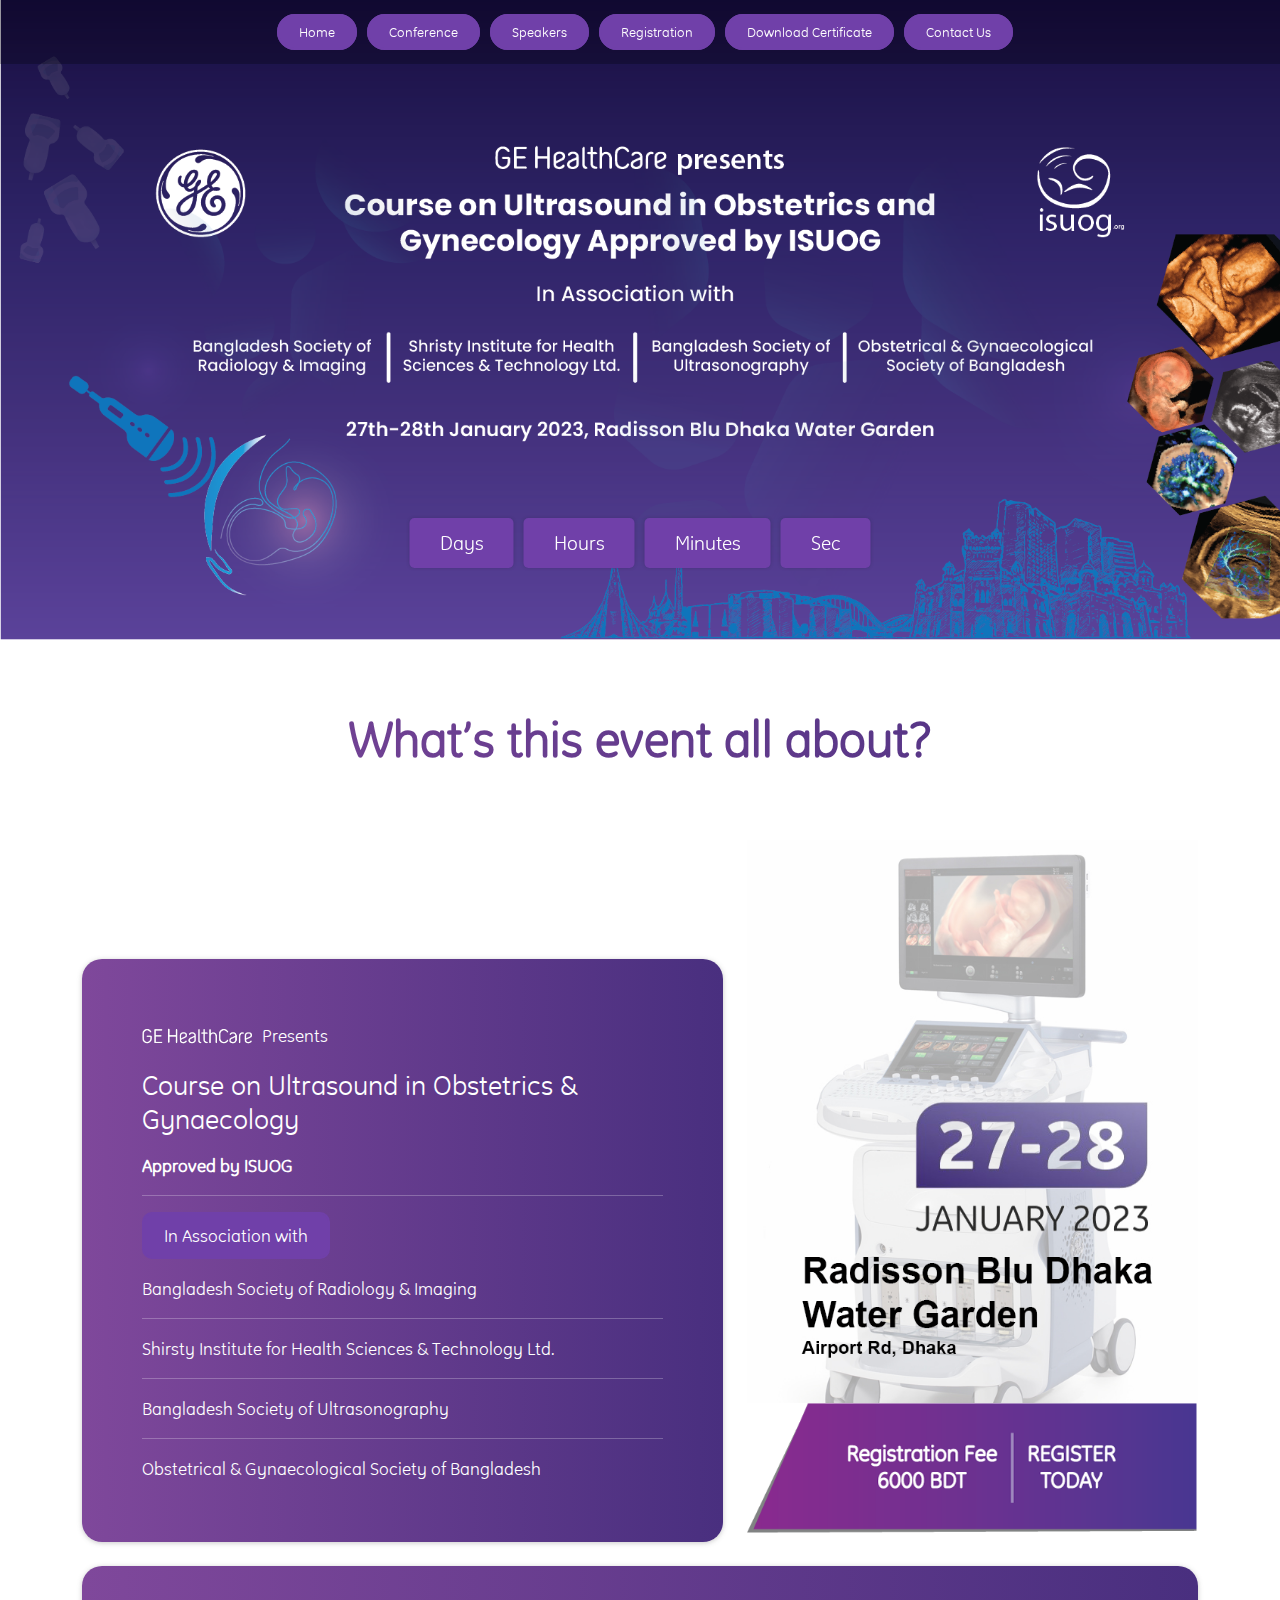
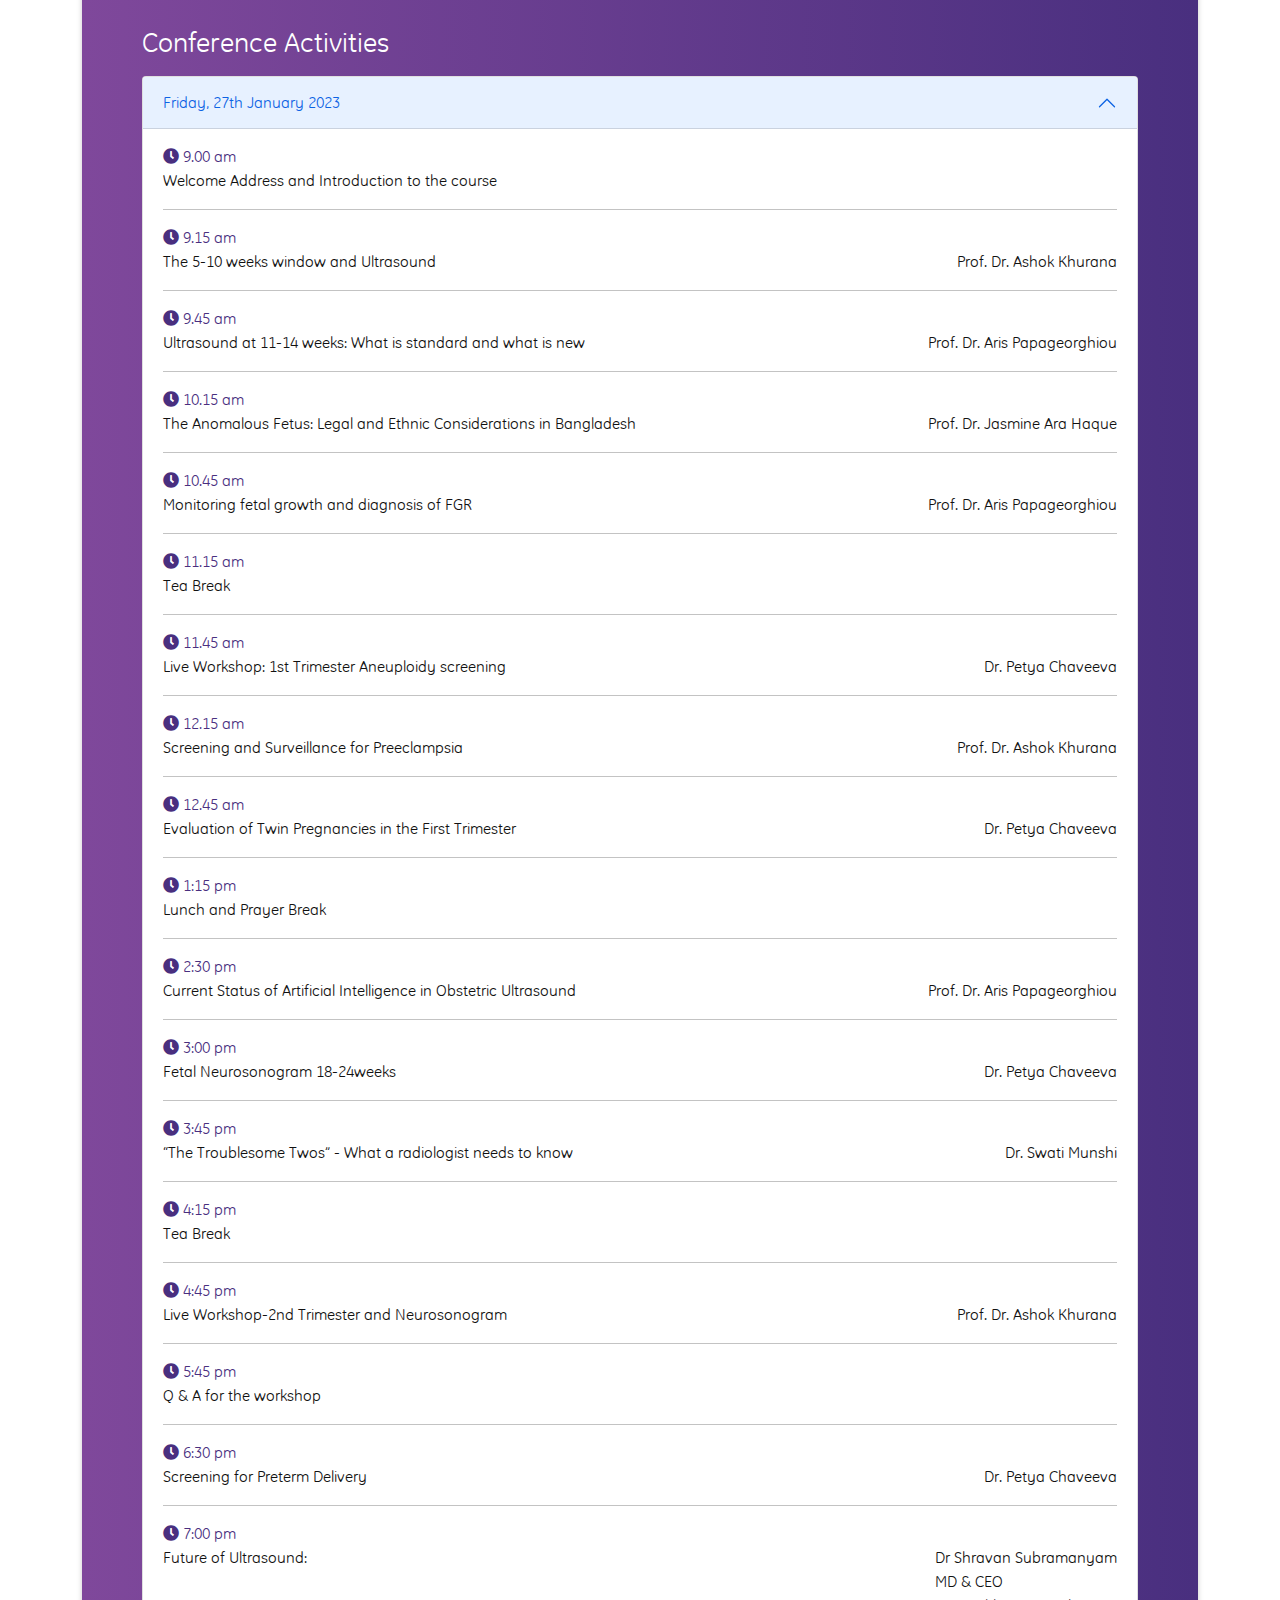
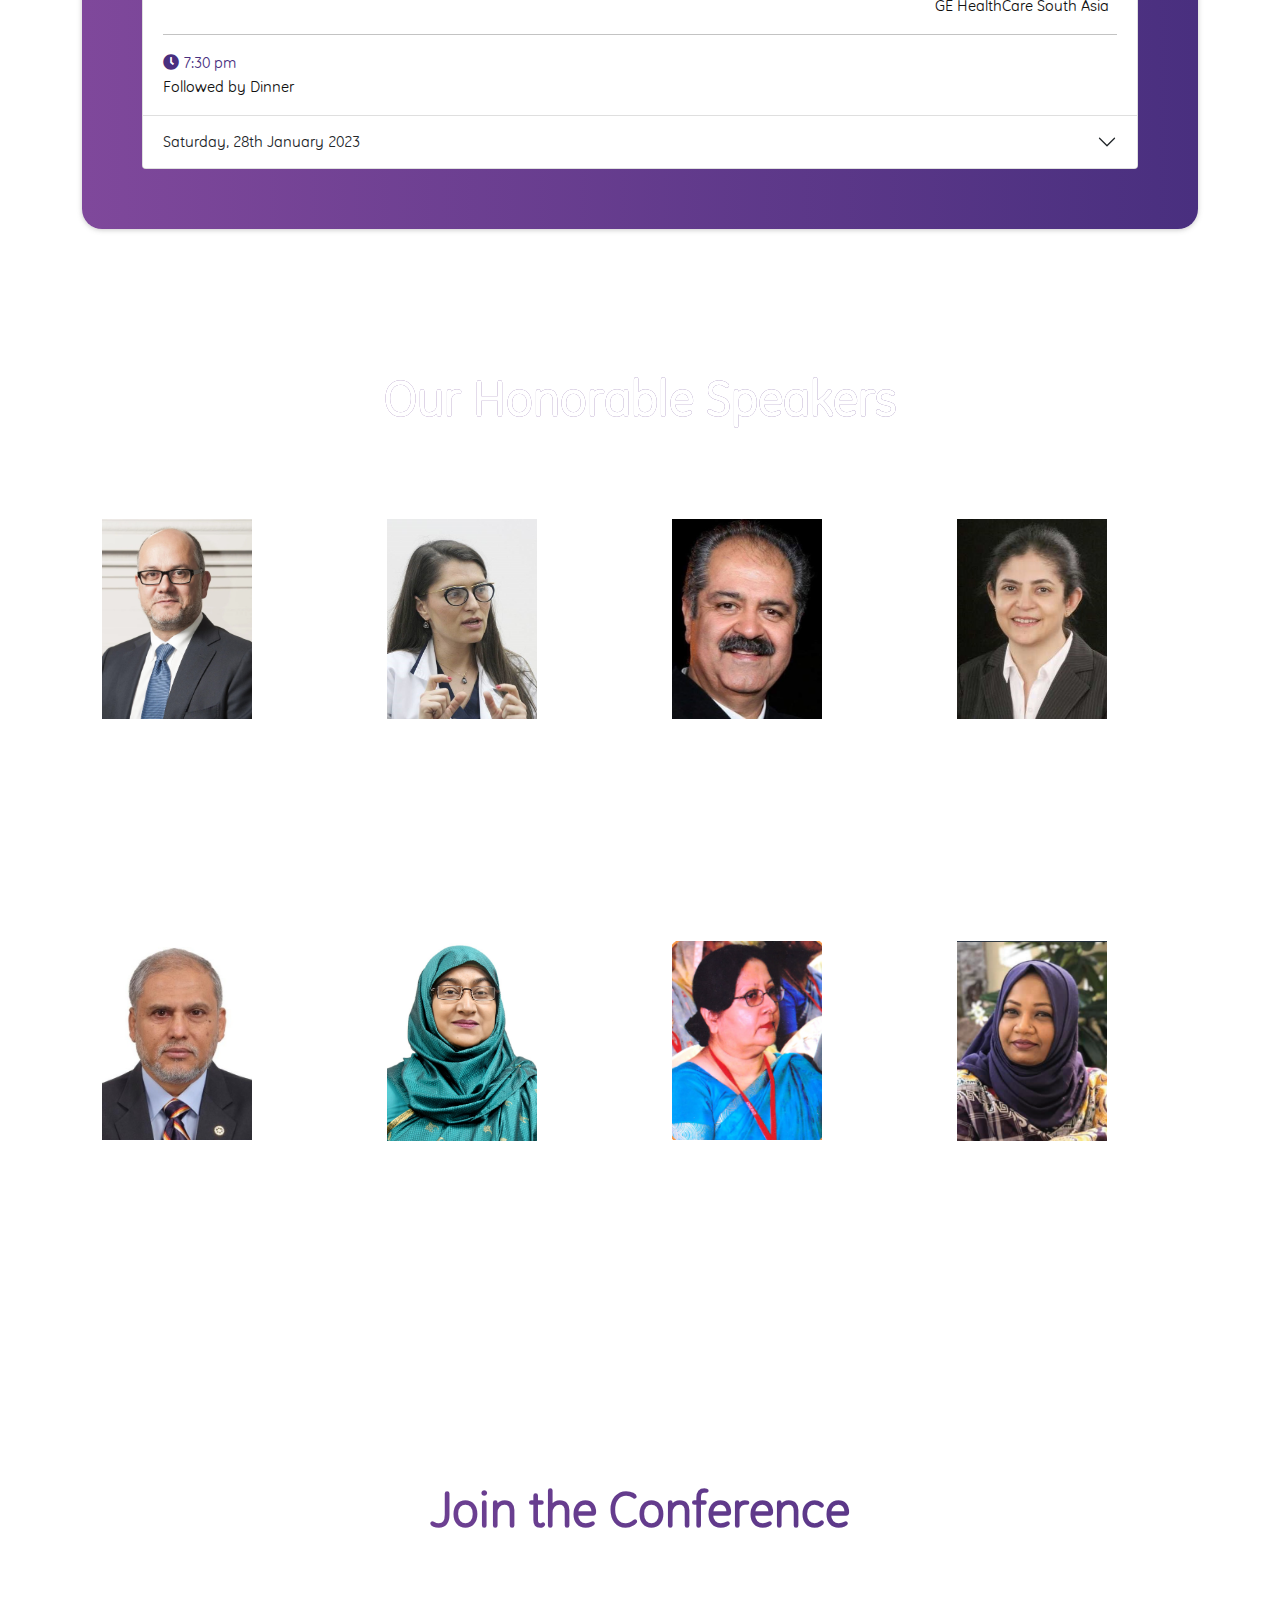
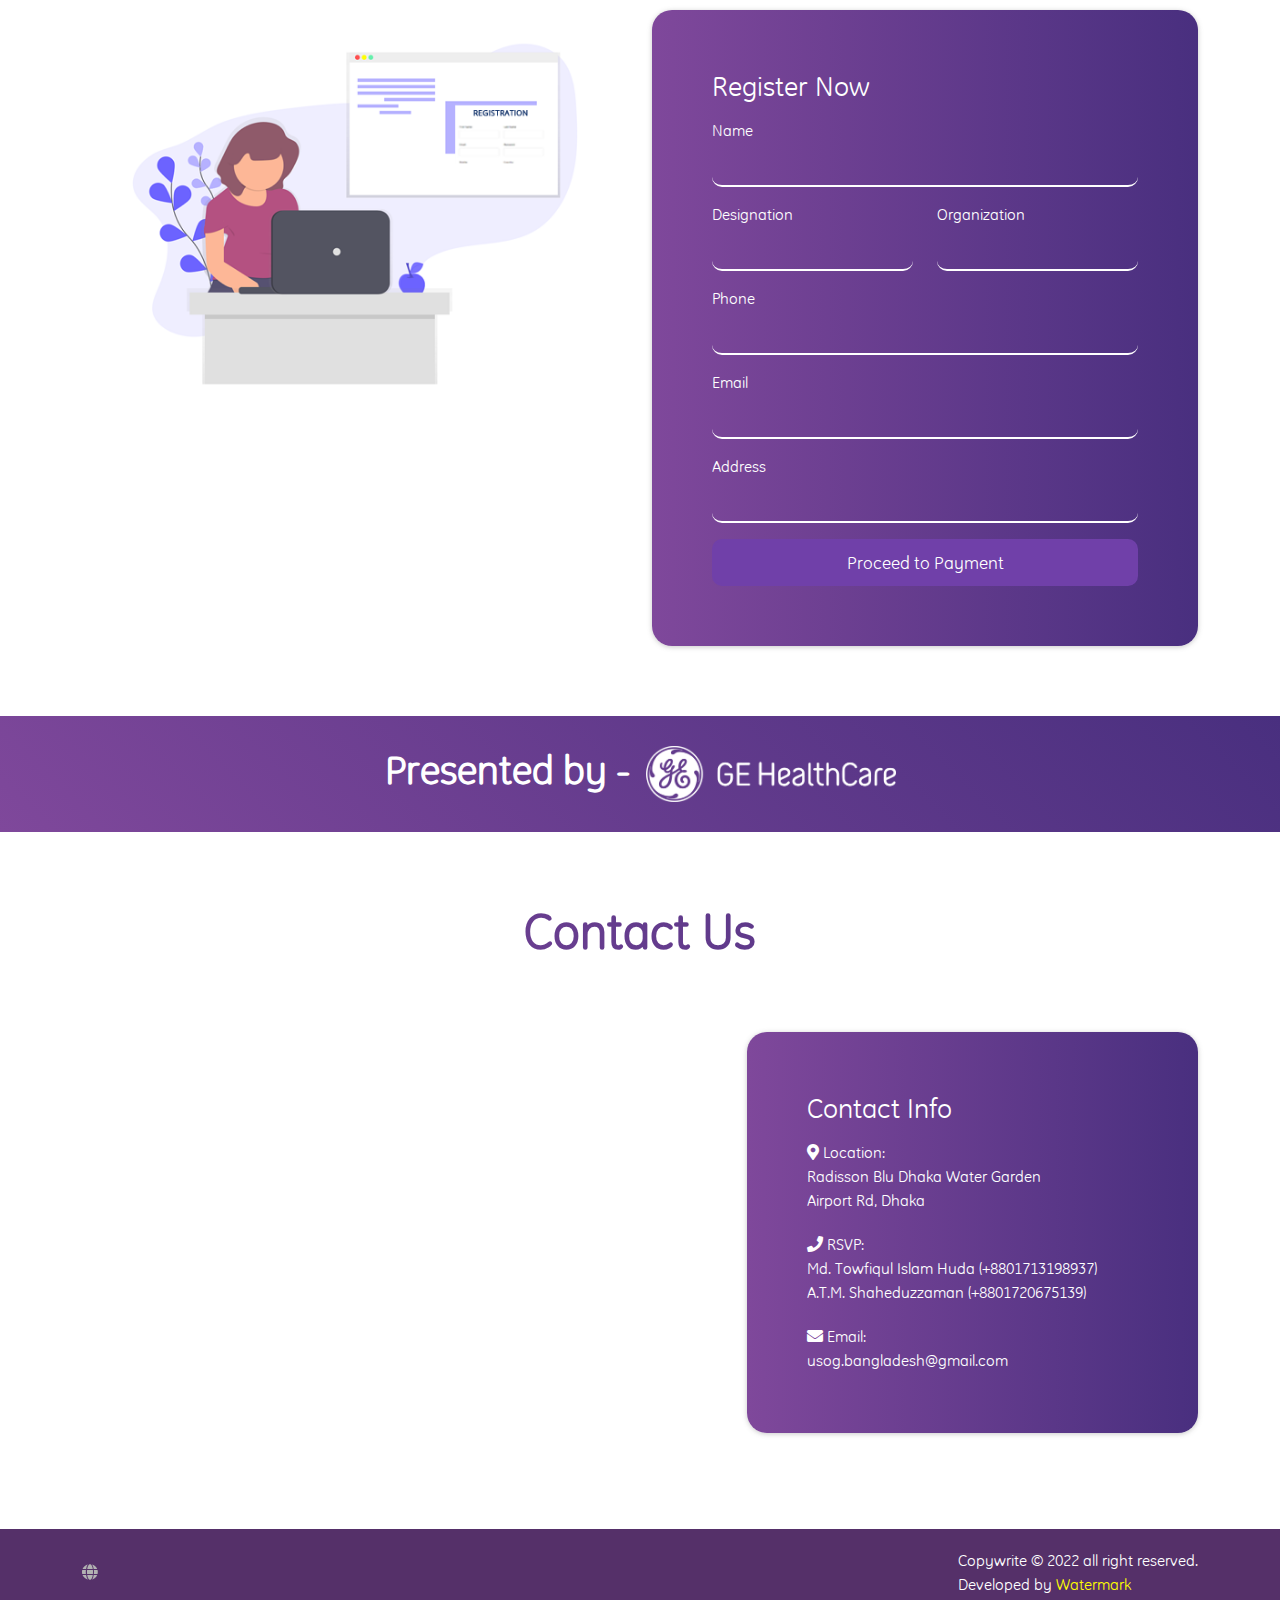
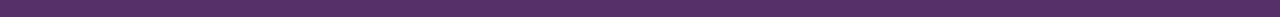
==== index.html @ 6f3288a8 "all files added" ====
<!-- =================================================
GE Health Conference by isug
Design a nd Developed By Sobuj 
Company: Watermark
================================================= -->


<!DOCTYPE html>
<html lang="en">

<head>
    <meta charset="UTF-8">
    <meta http-equiv="X-UA-Compatible" content="IE=edge">
    <meta name="viewport" content="width=device-width, initial-scale=1.0">
    <title>Conference - Watermark</title>

    <link rel="stylesheet" href="assets/lib/bootstrap/css/bootstrap.min.css">
    <link rel="stylesheet" href="assets/lib/fontawesome/css/all.css">
    <link rel="stylesheet" href="https://cdnjs.cloudflare.com/ajax/libs/animate.css/4.1.1/animate.min.css" />
    <link rel="stylesheet" href="assets/css/style.css">

</head>

<body>

    <div id="header" class="header">
        <div class="container">
            <div class="header-menu">
                <div class="logo">
                    <!--<a href="index.html"><img src="img/ge_health-2.png" alt=""></a>-->
                </div>
                <div class="navs">
                    <nav>
                        <ul>
                            <li><a href="#home">Home</a></li>
                            <li><a href="#about_conference">Conference</a></li>
                            <li><a href="#speaker">Speakers</a></li>
                            <!-- <li><a href="#query_section">Query</a></li> -->
                            <li><a href="#registration">Registration</a></li>
                            <li><a href="javascript:void(0)" data-bs-toggle="modal"
                                    data-bs-target="#login_modal">Download Certificate</a></li>
                            <li><a href="#contact">Contact Us</a></li>
                        </ul>
                    </nav>
                </div>
                <div class="mobile_menu">
                    <i class="fa fa-bars open_menu"></i>
                    <i class="fa fa-times close_menu"></i>
                </div>
            </div>
        </div>
    </div>

    <div class="mobile_home" id="home">

        <div id="carouselExampleControls" class="carousel slide" data-bs-ride="carousel">
            <div class="carousel-inner">
                <div class="carousel-item active">
                    <img src="img/up_banner.png" class="d-block w-100" alt="...">

                    <div class="timer" id="countdown">
                        <div class="timer-wrapper">
                            <div id="day" class="time"></div>
                            <span class="text">Days</span>
                        </div>
                        <div class="timer-wrapper">
                            <div id="hour" class="time"></div>
                            <span class="text">Hours</span>
                        </div>
                        <div class="timer-wrapper">
                            <div id="min" class="time"></div>
                            <span class="text">Minutes</span>
                        </div>
                        <div class="timer-wrapper">
                            <div id="sec" class="time"></div>
                            <span class="text">Sec</span>
                        </div>
                        <!-- <a href="#registration" class="mt-5 button button-a text-center"> Register Now</a> -->
                    </div>
                </div>
            </div>
            
        </div>

    </div>

    

    <section id="about_conference">
        <div class="container">
            <div class="section_title">
                <h2>What’s this event all about?</h2>
            </div>

            <div class="row mb-4 align-items-end">
                <div class="col-lg-7">
                    <div class="right_side_area">
                        <div class="right_side_about_container">
                            <p class="d-flex align-items-center"> <img src="img/ge_health-2.png" width="110px" style="margin-right: 10px;"> Presents</p>
                            <h3>Course on Ultrasound in Obstetrics & Gynaecology</h3>
                            <p><b>Approved by ISUOG</b>
                                <hr>
                            </p>
                            <button class="button button-a-not-hover mb-3">In Association with</button>
                            <p>Bangladesh Society of Radiology & Imaging
                                <hr>
                            </p>
                            <p>Shirsty Institute for Health Sciences & Technology Ltd.
                                <hr>
                            </p>
                            <p>Bangladesh Society of Ultrasonography
                                <hr>
                            </p>
                            <p>Obstetrical & Gynaecological Society of Bangladesh</p>
                        </div>
                    </div>
                </div>
                <div class="col-lg-5">
                    <div class="left_side_area pic_right">
                        <div class="right__pic has_bg_img">
                            <img src="img/about_img1.jpg" alt="spiker">
                        </div>
                        <div class="mb-2">

                            <div class="about_register_button">
                                <a href="#registration">
                                    <img src="img/about_home_btn.png" alt="">
                                </a>
                            </div>
                        </div>
                    </div>
                </div>

            </div>

            <div class="row">

                <div class="col-lg-12">
                    <div class="right_side_area right_description">
                        <div class="right_side_about_container">
                            <h3>Conference Activities</h3>

                            <div class="activities_container">
                                <div class="accordion" id="accordionExample">
                                    <div class="accordion-item">
                                        <h2 class="accordion-header" id="headingOne">
                                            <button class="accordion-button" type="button" data-bs-toggle="collapse"
                                                data-bs-target="#collapseOne" aria-expanded="true"
                                                aria-controls="collapseOne">
                                                Friday, 27th January 2023
                                            </button>
                                        </h2>

                                        <div id="collapseOne" class="accordion-collapse collapse show"
                                            aria-labelledby="headingOne" data-bs-parent="#accordionExample">
                                            <div class="accordion-body">
                                                <ul class="con_timimg">
                                                    <li>
                                                        <div class="icon_timimg">
                                                            <i class="fa fa-clock"></i> 9.00 am
                                                        </div>
                                                        <div class="timimg_work">
                                                            Welcome Address and Introduction to the course
                                                        </div>
                                                        <hr>
                                                    </li>
                                                    <li>
                                                        <div class="icon_timimg">
                                                            <i class="fa fa-clock"></i> 9.15 am
                                                        </div>
                                                        <div class="timimg_work d-flex justify-content-between">
                                                            <!-- The 5-10 weeks window and Ultrasound -->
                                                            <span>The 5-10 weeks window and Ultrasound</span> <span>
                                                                Prof. Dr.  Ashok Khurana</span>
                                                        </div>
                                                        <hr>
                                                    </li>
                                                    <li>
                                                        <div class="icon_timimg">
                                                            <i class="fa fa-clock"></i> 9.45 am
                                                        </div>
                                                        <div class="timimg_work d-flex justify-content-between">
                                                            <span>Ultrasound at 11-14 weeks: What is standard and what
                                                                is new</span><span>Prof. Dr.  Aris Papageorghiou</span>
                                                        </div>
                                                        <hr>
                                                    </li>
                                                    <li>
                                                        <div class="icon_timimg">
                                                            <i class="fa fa-clock"></i> 10.15 am
                                                        </div>
                                                        <div class="timimg_work d-flex justify-content-between">

                                                            <span>The Anomalous Fetus: Legal and Ethnic Considerations
                                                                in Bangladesh </span> <span>Prof. Dr. Jasmine Ara Haque</span>
                                                        </div>
                                                        <hr>
                                                    </li>
                                                    <li>
                                                        <div class="icon_timimg">
                                                            <i class="fa fa-clock"></i> 10.45 am
                                                        </div>
                                                        <div class="timimg_work d-flex justify-content-between">
                                                            <span>Monitoring fetal growth and diagnosis of
                                                                FGR</span><span>Prof. Dr.  Aris Papageorghiou</span>
                                                        </div>
                                                        <hr>
                                                    </li>
                                                    <li>
                                                        <div class="icon_timimg">
                                                            <i class="fa fa-clock"></i> 11.15 am
                                                        </div>
                                                        <div class="timimg_work">
                                                            Tea Break
                                                        </div>
                                                        <hr>
                                                    </li>
                                                    <li>
                                                        <div class="icon_timimg">
                                                            <i class="fa fa-clock"></i> 11.45 am
                                                        </div>
                                                        <div class="timimg_work d-flex justify-content-between">

                                                            <span>Live Workshop: 1st Trimester Aneuploidy
                                                                screening</span><span>Dr. Petya Chaveeva</span>
                                                        </div>
                                                        <hr>
                                                    </li>
                                                    <li>
                                                        <div class="icon_timimg">
                                                            <i class="fa fa-clock"></i> 12.15 am
                                                        </div>
                                                        <div class="timimg_work d-flex justify-content-between">

                                                            <span>Screening and Surveillance for
                                                                Preeclampsia</span><span>Prof. Dr.  Ashok Khurana</span>
                                                        </div>
                                                        <hr>
                                                    </li>
                                                    <li>
                                                        <div class="icon_timimg">
                                                            <i class="fa fa-clock"></i> 12.45 am
                                                        </div>
                                                        <div class="timimg_work d-flex justify-content-between">
                                                            <span>Evaluation of Twin Pregnancies in the First
                                                                Trimester</span><span>Dr. Petya Chaveeva</span>
                                                        </div>
                                                        <hr>
                                                    </li>
                                                    <li>
                                                        <div class="icon_timimg">
                                                            <i class="fa fa-clock"></i> 1:15 pm
                                                        </div>
                                                        <div class="timimg_work">
                                                            Lunch and Prayer Break
                                                        </div>
                                                        <hr>
                                                    </li>
                                                    <li>
                                                        <div class="icon_timimg">
                                                            <i class="fa fa-clock"></i> 2:30 pm
                                                        </div>
                                                        <div class="timimg_work d-flex justify-content-between">

                                                            <span>Current Status of Artificial Intelligence in Obstetric
                                                                Ultrasound</span> <span>Prof. Dr.  Aris Papageorghiou</span>
                                                        </div>
                                                        <hr>
                                                    </li>
                                                    <li>
                                                        <div class="icon_timimg">
                                                            <i class="fa fa-clock"></i> 3:00 pm
                                                        </div>
                                                        <div class="timimg_work d-flex justify-content-between">

                                                            <span>Fetal Neurosonogram 18-24weeks</span><span>Dr. Petya
                                                                Chaveeva</span>
                                                        </div>
                                                        <hr>
                                                    </li>
                                                    <li>
                                                        <div class="icon_timimg">
                                                            <i class="fa fa-clock"></i> 3:45 pm
                                                        </div>
                                                        <div class="timimg_work d-flex justify-content-between">
                                                            <span>“The Troublesome Twos” - What a radiologist needs to
                                                                know</span><span>Dr. Swati Munshi</span>
                                                        </div>
                                                        <hr>
                                                    </li>
                                                    <li>
                                                        <div class="icon_timimg">
                                                            <i class="fa fa-clock"></i> 4:15 pm
                                                        </div>
                                                        <div class="timimg_work">
                                                            Tea Break
                                                        </div>
                                                        <hr>
                                                    </li>
                                                    <li>
                                                        <div class="icon_timimg">
                                                            <i class="fa fa-clock"></i> 4:45 pm
                                                        </div>
                                                        <div class="timimg_work d-flex justify-content-between">

                                                            <span>Live Workshop-2nd Trimester and
                                                                Neurosonogram</span><span>Prof. Dr. Ashok Khurana</span>
                                                        </div>
                                                        <hr>
                                                    </li>
                                                    <li>
                                                        <div class="icon_timimg">
                                                            <i class="fa fa-clock"></i> 5:45 pm
                                                        </div>
                                                        <div class="timimg_work">
                                                            Q & A for the workshop
                                                        </div>
                                                        <hr>
                                                    </li>
                                                    <li>
                                                        <div class="icon_timimg">
                                                            <i class="fa fa-clock"></i> 6:30 pm
                                                        </div>
                                                        <div class="timimg_work d-flex justify-content-between">
                                                            <span>Screening for Preterm Delivery</span> <span>Dr. Petya
                                                                Chaveeva</span>
                                                        </div>
                                                        <hr>
                                                    </li>
                                                    <li>
                                                        <div class="icon_timimg">
                                                            <i class="fa fa-clock"></i> 7:00 pm
                                                        </div>
                                                        <div class="timimg_work d-flex justify-content-between">
                                                            <span>Future of Ultrasound: </span>
                                                            <span> Dr Shravan Subramanyam <br> MD & CEO <br> GE HealthCare South Asia</span>

                                                        </div>
                                                        <hr>
                                                    </li>
                                                    <li>
                                                        <div class="icon_timimg">
                                                            <i class="fa fa-clock"></i> 7:30 pm
                                                        </div>
                                                        <div class="timimg_work">
                                                            Followed by Dinner
                                                        </div>
                                                    </li>
                                                </ul>
                                            </div>
                                        </div>
                                    </div>

                                    <div class="accordion-item">
                                        <h2 class="accordion-header" id="headingTwo">
                                            <button class="accordion-button collapsed" type="button"
                                                data-bs-toggle="collapse" data-bs-target="#collapseTwo"
                                                aria-expanded="false" aria-controls="collapseTwo">
                                                Saturday, 28th January 2023
                                            </button>
                                        </h2>
                                        <div id="collapseTwo" class="accordion-collapse collapse"
                                            aria-labelledby="headingTwo" data-bs-parent="#accordionExample">
                                            <div class="accordion-body">

                                                <ul class="con_timimg">
                                                    <li>
                                                        <div class="icon_timimg">
                                                            <i class="fa fa-clock"></i> 9.00 am
                                                        </div>
                                                        <div class="timimg_work">
                                                            Welcome Address
                                                        </div>
                                                        <hr>
                                                    </li>
                                                    <li>
                                                        <div class="icon_timimg">
                                                            <i class="fa fa-clock"></i> 9.15 am
                                                        </div>
                                                        <div class="timimg_work d-flex justify-content-between">

                                                            <span>Management of Fetal Growth Restriction</span>
                                                            <span>Prof. Dr.  Aris Papageorghiou</span>
                                                        </div>
                                                        <hr>
                                                    </li>
                                                    <li>
                                                        <div class="icon_timimg">
                                                            <i class="fa fa-clock"></i> 9.45 am
                                                        </div>
                                                        <div class="timimg_work d-flex justify-content-between">

                                                            <span>Placenta-What to look for?</span><span>Dr. Mohammad
                                                                Akhter Hossain</span>
                                                        </div>
                                                        <hr>
                                                    </li>
                                                    <li>
                                                        <div class="icon_timimg">
                                                            <i class="fa fa-clock"></i> 10.15 am
                                                        </div>
                                                        <div class="timimg_work d-flex justify-content-between">

                                                            <span>Ultrasound Guided Management of Monochorionic
                                                                Twins</span> <span>Dr. Petya Chaveeva</span>
                                                        </div>
                                                        <hr>
                                                    </li>
                                                    <li>
                                                        <div class="icon_timimg">
                                                            <i class="fa fa-clock"></i> 10.45 am
                                                        </div>
                                                        <div class="timimg_work d-flex justify-content-between">

                                                            <span>Screening for heart abnormalities at the 20-week
                                                                Scan</span> <span>Prof. Dr.  Aris Papageorghiou</span>
                                                        </div>
                                                        <hr>
                                                    </li>
                                                    <li>
                                                        <div class="icon_timimg">
                                                            <i class="fa fa-clock"></i> 11.15 am
                                                        </div>
                                                        <div class="timimg_work">
                                                            Tea Break
                                                        </div>
                                                        <hr>
                                                    </li>
                                                    <li>
                                                        <div class="icon_timimg">
                                                            <i class="fa fa-clock"></i> 11.45 am
                                                        </div>
                                                        <div class="timimg_work d-flex justify-content-between">

                                                            <span>Live Workshop-Fetal Heart</span> <span>Prof. Dr. Aris
                                                                Papageorghiou</span>
                                                        </div>
                                                        <hr>
                                                    </li>
                                                    <li>
                                                        <div class="icon_timimg">
                                                            <i class="fa fa-clock"></i> 12.15 am
                                                        </div>
                                                        <div class="timimg_work d-flex justify-content-between">

                                                            <span>Ultrasound as a Roadmap to Gynecological
                                                                Endoscopy</span> <span>Prof. Dr.  Ashok Khurana</span>
                                                        </div>
                                                        <hr>
                                                    </li>
                                                    <li>
                                                        <div class="icon_timimg">
                                                            <i class="fa fa-clock"></i> 12.45 am
                                                        </div>
                                                        <div class="timimg_work d-flex justify-content-between">

                                                            <span>Ultrasound Evaluation of Endometrial
                                                                Pathologies</span> <span>Dr. Mala Sibal</span>
                                                        </div>
                                                        <hr>
                                                    </li>
                                                    <li>
                                                        <div class="icon_timimg">
                                                            <i class="fa fa-clock"></i> 1:15 pm
                                                        </div>
                                                        <div class="timimg_work">
                                                            Lunch and Prayer Break
                                                        </div>
                                                        <hr>
                                                    </li>
                                                    <li>
                                                        <div class="icon_timimg">
                                                            <i class="fa fa-clock"></i> 2:30 pm
                                                        </div>
                                                        <div class="timimg_work d-flex justify-content-between">
                                                            <span>Reproductive Gynaecologic Ultrasound in daily
                                                                practice</span><span>Prof. Dr. Parveen Fatema</span>
                                                        </div>
                                                        <hr>
                                                    </li>
                                                    <li>
                                                        <div class="icon_timimg">
                                                            <i class="fa fa-clock"></i> 3:00 pm
                                                        </div>
                                                        <div class="timimg_work d-flex justify-content-between">
                                                            <span>Endometriosis beyond the ground glass
                                                                cysts</span><span>Dr. Mala Sibal</span>
                                                        </div>
                                                        <hr>
                                                    </li>
                                                    <li>
                                                        <div class="icon_timimg">
                                                            <i class="fa fa-clock"></i> 3:30 pm
                                                        </div>
                                                        <div class="timimg_work d-flex justify-content-between">
                                                            <span>Ultrasound Evaluation of Adenomyosis and
                                                                Fibroids</span><span>Prof. Dr.  Ashok Khurana</span>
                                                        </div>
                                                        <hr>
                                                    </li>
                                                    <li>
                                                        <div class="icon_timimg">
                                                            <i class="fa fa-clock"></i> 4:00 pm
                                                        </div>
                                                        <div class="timimg_work">
                                                            Tea Break
                                                        </div>
                                                        <hr>
                                                    </li>
                                                    <li>
                                                        <div class="icon_timimg">
                                                            <i class="fa fa-clock"></i> 4:30 pm
                                                        </div>
                                                        <div class="timimg_work d-flex justify-content-between">
                                                            <span>Ultrasound Evaluation of the Adnexal
                                                                Masses</span><span>Dr. Mala Sibal</span>
                                                        </div>
                                                        <hr>
                                                    </li>
                                                    <li>
                                                        <div class="icon_timimg">
                                                            <i class="fa fa-clock"></i> 5:30 pm
                                                        </div>
                                                        <div class="timimg_work">
                                                            Wrap Up
                                                        </div>
                                                    </li>
                                                </ul>

                                            </div>
                                        </div>
                                    </div>

                                </div>
                            </div>

                        </div>
                    </div>
                </div>

            </div>

        </div>
    </section>

    <section id="speaker" class="speakers sec_top_80 p_bottom_80">
        <div class="container">
            <div class="section_title">
                <h2>Our Honorable Speakers</h2>
            </div>
            <div class="row">
                <div class="col-lg-3 col-md-6">
                    <div class="box" data-bs-toggle="modal" data-bs-target="#speakerModal_3">
                        <img src="img/speakers-3.jpg" alt="Speaker Image">
                        <div class="box_details">
                            <h3>Prof. Dr.  Aris Papageorghiou</h3>
                            <p>MBChB MD FRCOG </p>
                        </div>
                    </div>
                </div>
                <div class="col-lg-3 col-md-6">
                    <div class="box" data-bs-toggle="modal" data-bs-target="#exampleModal">
                        <img src="img/speakers-1.jpg" alt="Speaker Image">
                        <div class="box_details">
                            <h3>Dr. Petya Chaveeva</h3>
                            <p>Associate Professor </p>
                            <p>Medical University - Pleven</p>
                        </div>
                    </div>
                </div>
                <div class="col-lg-3 col-md-6">
                    <div class="box" data-bs-toggle="modal" data-bs-target="#speakerModal_2">
                        <img src="img/speakers-2.jpg" alt="Speaker Image">
                        <div class="box_details">
                            <h3>Prof. Dr.  Ashok Khurana</h3>
                            <p>Chairman and Cusultant in Reproductive Ultrasound,</p>
                            <p>The Ultrasound Lab, New Delhi</p>
                        </div>
                    </div>
                </div>
                
                <div class="col-lg-3 col-md-6">
                    <div class="box" data-bs-toggle="modal" data-bs-target="#speakerModal_4">
                        <img src="img/speakers-4.jpg" alt="Speaker Image">
                        <div class="box_details">
                            <h3>Dr. Mala Sibal</h3>
                            <p>Consultant Gynecologist,</p>
                            <p>Dept. of Fetal Medicine & OBG Ultrasound</p>
                            <p>Manipal Hospital, Bangalore, India</p>
                        </div>
                    </div>
                </div>


                
                <div class="col-lg-3 col-md-6">
                    <div class="box" data-bs-toggle="modal" data-bs-target="#speakerModal_6">
                        <img src="img/dr_mohammad_akhtar_hossain.jpg" alt="Speaker Image">
                        <div class="box_details">
                            <h3>Dr. Mohammad Akhter Hossain</h3>
                            <p>Founder President & Program Director, Shristy Institute for Health Sciences & Technology
                                Ltd.</p>
                        </div>
                    </div>
                </div>
                <div class="col-lg-3 col-md-6">
                    <div class="box" data-bs-toggle="modal" data-bs-target="#speakerModal_7">
                        <img src="img/jasmine_ara_haque.jpeg" alt="Speaker Image">
                        <div class="box_details">
                            <h3>Prof. Dr. Jasmine Ara Haque</h3>
                            <p>Director, Institute of Nuclear Medicine & Allied Sciences, Dhaka Medical College Hospital
                                Campus</p>
                        </div>
                    </div>
                </div>
                <div class="col-lg-3 col-md-6">
                    <div class="box" data-bs-toggle="modal" data-bs-target="#speakerModal_8">
                        <img src="img/prof_parveen_fatima.png" alt="Speaker Image">
                        <div class="box_details">
                            <h3>Prof. Dr. Parveen Fatima</h3>
                            <p>Former Chairman, Department of REI, BSMMU, President Fertility and Sterility Society of
                                Bangladesh</p>
                        </div>
                    </div>
                </div>
                <div class="col-lg-3 col-md-6">
                    <div class="box" data-bs-toggle="modal" data-bs-target="#speakerModal_5">
                        <img src="img/dr_swati_munshi.png" alt="Speaker Image">
                        <div class="box_details">
                            <h3>Dr. Swati Munshi</h3>
                            <p> Associate Consultant, Radiology and Imaging, </p>
                            <p> Square Hospitals Ltd.</p>
                        </div>
                    </div>
                </div>
            </div>
        </div>


    </section>

    <!-- query section -->

    <!-- <section id="query_section">
        <div class="container">
            <div class="section_title">
                <h2>Query?</h2>
            </div>

            <div class="row">
                <div class="col-lg-5">
                    <div class="right_side_area right_description">
                        <div class="right_side_about_container">
                            <h3>FAQ</h3>

                            <div class="activities_container">
                                <div class="accordion" id="accordionExample">
                                    <div class="accordion-item">
                                        <h2 class="accordion-header" id="headingOne_1">
                                            <button class="accordion-button" type="button" data-bs-toggle="collapse" data-bs-target="#collapseOne_1" aria-expanded="true" aria-controls="collapseOne_1">
                                                Query 1
                                            </button>
                                        </h2>

                                        <div id="collapseOne_1" class="accordion-collapse collapse" aria-labelledby="headingOne_1" data-bs-parent="#accordionExample">
                                            <div class="accordion-body">
                                                Query 1 Answer
                                            </div>
                                        </div>
                                    </div>

                                    <div class="accordion-item">
                                        <h2 class="accordion-header" id="headingTwo_2">
                                            <button class="accordion-button collapsed" type="button" data-bs-toggle="collapse" data-bs-target="#collapseTwo_2" aria-expanded="false" aria-controls="collapseTwo_2">
                                                Query 2
                                            </button>
                                        </h2>
                                        <div id="collapseTwo_2" class="accordion-collapse collapse"
                                            aria-labelledby="headingTwo_2" data-bs-parent="#accordionExample">
                                            <div class="accordion-body">
                                                Query 2 Answer
                                            </div>
                                        </div>
                                    </div>

                                    <div class="accordion-item">
                                        <h2 class="accordion-header" id="headingThree_3">
                                            <button class="accordion-button collapsed" type="button"
                                                data-bs-toggle="collapse" data-bs-target="#collapseThree_3" aria-expanded="false" aria-controls="collapseThree_3">
                                                Query 3
                                            </button>
                                        </h2>
                                        <div id="collapseThree_3" class="accordion-collapse collapse"
                                            aria-labelledby="headingThree_3" data-bs-parent="#accordionExample">
                                            <div class="accordion-body">
                                                Query 3 Answer
                                            </div>
                                        </div>
                                    </div>

                                    <div class="accordion-item">
                                        <h2 class="accordion-header" id="headingFour_4">
                                            <button class="accordion-button collapsed" type="button"
                                                data-bs-toggle="collapse" data-bs-target="#collapseFour_4" aria-expanded="false" aria-controls="collapseFour_4">
                                                Query 4
                                            </button>
                                        </h2>
                                        <div id="collapseFour_4" class="accordion-collapse collapse"
                                            aria-labelledby="headingFour_4" data-bs-parent="#accordionExample">
                                            <div class="accordion-body">
                                                Query 4 Answer
                                            </div>
                                        </div>
                                    </div>
                                    <div class="accordion-item">
                                        <h2 class="accordion-header" id="headingFour_5">
                                            <button class="accordion-button collapsed" type="button"
                                                data-bs-toggle="collapse" data-bs-target="#collapseFour_5"
                                                aria-expanded="false" aria-controls="collapseFour_5">
                                                Query 5
                                            </button>
                                        </h2>
                                        <div id="collapseFour_5" class="accordion-collapse collapse"
                                            aria-labelledby="headingFour_5" data-bs-parent="#accordionExample">
                                            <div class="accordion-body">
                                                Query 5 Answer
                                            </div>
                                        </div>
                                    </div>


                                </div>
                            </div>

                        </div>
                    </div>
                </div>
                <div class="col-lg-7">
                    <div class="left_side_area pic_right">
                        <img src="img/spiker.jpg" alt="spiker">
                    </div>
                </div>

            </div>


        </div>
    </section> -->

    <section class="registration" id="registration">
        <div class="container">
            <div class="section_title">
                <h2>Join the Conference</h2>
            </div>

            <div class="row">
                <div class="col-lg-6">
                    <div class="left_side_area pic_right">
                        <img src="img/register_image2.png" alt="spiker">
                    </div>
                </div>
                <div class="col-lg-6">
                    <div class="right_side_area right_description">
                        <div class="right_side_about_container registration_form_wrapper">
                            <h3>Register Now</h3>

                            <form action="">
                                <div class="mb-3">
                                    <label for="name" class="form-label">Name</label>
                                    <input type="text" class="form-control custom_input" id="name">
                                </div>
                                <div class="row mb-3">
                                    <div class="col-md-6">
                                        <label for="designation" class="form-label">Designation</label>
                                        <input type="text" class="form-control custom_input" id="designation">
                                    </div>
                                    <div class="col-md-6">
                                        <label for="organization" class="form-label">Organization</label>
                                        <input type="text" class="form-control custom_input" id="organization">
                                    </div>
                                </div>

                                <div class="mb-3">
                                    <label for="phone" class="form-label">Phone</label>
                                    <input type="text" class="form-control custom_input" id="phone">
                                </div>
                                <div class="mb-3">
                                    <label for="email" class="form-label">Email</label>
                                    <input type="text" class="form-control custom_input" id="email">
                                </div>
                                <div class="mb-3">
                                    <label for="mailing_address" class="form-label">Address</label>
                                    <input type="text" class="form-control custom_input" id="mailing_address">
                                </div>
                                <button type="button" data-bs-toggle="modal" data-bs-target="#payment_modal"
                                    class="button button-a btn-block">Proceed to Payment</button>
                            </form>


                        </div>
                    </div>
                </div>
            </div>

        </div>
    </section>


    <section id="sponsors" class="sponsors sec_top_80">
        <div class="container">
            <div class="section_title white presented_by d-flex justify-content-center">
                <h2>Presented by - </h2> 
                <img src="img/ge_health.png" class="sponsors_image ms-3" alt="Sponsors Image">
            </div>

            

        </div>
    </section>



    <section id="contact" class="contact sec_bottom_80">
        <div class="container">
            <div class="section_title">
                <h2>Contact Us</h2>
            </div>

            <div class="row">
                <div class="col-lg-7">
                    <div class="left_side_area">
                        <div class="map_container">
                            <iframe
                                src="https://www.google.com/maps/embed?pb=!1m18!1m12!1m3!1d3650.0749249831747!2d90.40669431441896!3d23.815934592187887!2m3!1f0!2f0!3f0!3m2!1i1024!2i768!4f13.1!3m3!1m2!1s0x3755c6feb6c1b7b1%3A0x76350c55ebc50c34!2sRadisson%20Blu%20Dhaka%20Water%20Garden!5e0!3m2!1sen!2sbd!4v1672149957668!5m2!1sen!2sbd"
                                width="100%" height="420" style="border:0;" allowfullscreen="" loading="lazy"
                                referrerpolicy="no-referrer-when-downgrade"></iframe>
                        </div>
                    </div>
                </div>
                <div class="col-lg-5">
                    <div class="right_side_area right_description">
                        <div class="right_side_about_container">
                            <h3>Contact Info</h3>

                            <ul class="contact_list">
                                <li>
                                    <div class="d-flex" style="flex-direction: column ;">
                                        <span><i class="fa fa-map-marker-alt"></i> Location:</span>
                                        <span>Radisson Blu Dhaka Water Garden</span>
                                        <span>Airport Rd, Dhaka</span>

                                    </div>
                                </li>
                                <li>
                                    <div class="d-flex" style="flex-direction: column ;">
                                        <span><i class="fa fa-phone"></i> RSVP:</span>
                                        <span>Md. Towfiqul Islam Huda (+8801713198937)</span>
                                        <span>A.T.M. Shaheduzzaman (+8801720675139)</span>
                                    </div>
                                </li>
                                <li>
                                    <div class="d-flex" style="flex-direction: column ;">
                                        <span><i class="fa fa-envelope"></i> Email:</span>
                                        <span>usog.bangladesh@gmail.com</span>
                                    </div>
                                </li>
                            </ul>

                        </div>
                    </div>
                </div>

            </div>

        </div>
    </section>

    <footer id="footer">
        <div class="container">
            <div class="d-flex justify-content-between align-items-center">
                <div class="social_icons">
                    <ul>
                        <li><a href="https://www.ge.com/bd/" target="_blank"><i class="fa fa-globe"></i></a></li>
                    </ul>
                </div>
                <div class="copy_text">
                    Copywrite &copy; 2022 all right reserved. <br> Developed by <a target="_blank"
                        href="https://www.gehealthcare.com/">Watermark</a>
                </div>
            </div>
        </div>
    </footer>

    <!-- Spikers Modal -->
    <div class="modal fade" id="exampleModal" tabindex="-1" aria-labelledby="exampleModalLabel" aria-hidden="true">
        <div class="modal-dialog modal-lg">
            <div class="modal-content">
                <div class="modal-header">
                    <h5 class="modal-title spiker_full_name" id="exampleModalLabel">More About - Dr. Petya Chaveeva</h5>
                    <button type="button" class="btn-close" data-bs-dismiss="modal" aria-label="Close"></button>
                </div>
                <div class="modal-body">
                    <div class="row">
                        <div class="col-md-5">
                            <img src="img/speakers-1.jpg" class="spiker_full_photo" alt="Speaker Image">
                        </div>
                        <div class="col-md-7">
                            <h2 class="my-3 spiker_full_name">Dr. Petya Chaveeva</h2>
                            <p>Dr. Petya Chaveeva is an obstetrician-gynecologist, specialist in fetal medicine at the
                                "Dr. Shterev" Medical Complex in Sofia. He graduated in medicine in 2007. During the
                                last 2 years of his studies, he attended a circle of obstetrics and gynecology led by
                                Prof. Atanas Shterev, and then remained working in his hospital. <br>
                                In 2010-2013, Dr. Chaveeva specialized in fetal medicine and fetal endoscopic surgery at
                                King's College London under Prof. Kypros Nicolaides. He also acquired a certificate in
                                fetal echocardiography with Prof. Lindsay Allen.</p>
                        </div>
                    </div>
                </div>
                <div class="modal-footer">
                    <button type="button" class="btn btn-secondary" data-bs-dismiss="modal">Close</button>
                </div>
            </div>
        </div>
    </div>

    <div class="modal fade" id="speakerModal_2" tabindex="-1" aria-labelledby="exampleModalLabel" aria-hidden="true">
        <div class="modal-dialog modal-lg">
            <div class="modal-content">
                <div class="modal-header">
                    <h5 class="modal-title spiker_full_name" id="exampleModalLabel">More About - Prof. Dr.  Ashok Khurana
                    </h5>
                    <button type="button" class="btn-close" data-bs-dismiss="modal" aria-label="Close"></button>
                </div>
                <div class="modal-body">
                    <div class="row">
                        <div class="col-md-5">
                            <img src="img/speakers-2.jpg" class="spiker_full_photo" alt="Speaker Image">
                        </div>
                        <div class="col-md-7">
                            <h2 class="my-3 spiker_full_name">Prof. Dr.  Ashok Khurana</h2>
                            <p>Dr. Ashok Khurana commenced his medical studies at the All India Institute of Medical
                                Sciences, New Delhi, India in 1975, and, after completing his MBBS went on to do a post
                                graduate (MD) degree in Radiology which he completed in 1984. During this period he had
                                the unique experience of establishing the ultrasound services at this premier
                                institution under the guidance of Prof. Sneh Bhargava who is widely regarded as the
                                “guru” of contemporary medical imaging in India. It was during this time that he also
                                had the opportunity to train at the ultrasound department of the Herlev Hospital in
                                Denmark under the tutelage of Prof. Hans Henrik Holm, a pioneer in ultrasound technology
                                and its medical applications. Armed with this experience he went on to establish a
                                private medical facility in New Delhi, with the vision of providing world class
                                ultrasound services. <br>

                            </p>
                        </div>
                    </div>
                </div>
                <div class="modal-footer">
                    <button type="button" class="btn btn-secondary" data-bs-dismiss="modal">Close</button>
                </div>
            </div>
        </div>
    </div>

    <div class="modal fade" id="speakerModal_3" tabindex="-1" aria-labelledby="exampleModalLabel" aria-hidden="true">
        <div class="modal-dialog modal-lg">
            <div class="modal-content">
                <div class="modal-header">
                    <h5 class="modal-title spiker_full_name" id="exampleModalLabel">More About - Prof. Aris
                        Papageorghiou</h5>
                    <button type="button" class="btn-close" data-bs-dismiss="modal" aria-label="Close"></button>
                </div>
                <div class="modal-body">
                    <div class="row">
                        <div class="col-md-5">
                            <img src="img/speakers-3.jpg" class="spiker_full_photo" alt="Speaker Image">
                        </div>
                        <div class="col-md-7">
                            <h2 class="my-3 spiker_full_name">Prof. Dr.  Aris Papageorghiou</h2>
                            <p>Aris is a Professor of Fetal Medicine and the Clinical Research Director of the Oxford
                                Maternal and Perinatal Health Institute. He leads a number of research projects focused
                                in the areas of maternal, fetal and perinatal health and using diverse methods -
                                including basic science, clinical epidemiology, trials, knowledge transfer and
                                implementation science. A major research interests is the use of artificial intelligence
                                (AI) in pregnancy imaging and screening, and for several years he has worked with
                                biomedical engineers on these problems. Through this work, Aris co-founded the Oxford
                                University spin-out, Intelligent Ultrasound<br>
                            </p>

                        </div>
                    </div>
                </div>
                <div class="modal-footer">
                    <button type="button" class="btn btn-secondary" data-bs-dismiss="modal">Close</button>
                </div>
            </div>
        </div>
    </div>

    <div class="modal fade" id="speakerModal_4" tabindex="-1" aria-labelledby="exampleModalLabel" aria-hidden="true">
        <div class="modal-dialog modal-lg">
            <div class="modal-content">
                <div class="modal-header">
                    <h5 class="modal-title spiker_full_name" id="exampleModalLabel">More About - Dr. Mala Sibal</h5>
                    <button type="button" class="btn-close" data-bs-dismiss="modal" aria-label="Close"></button>
                </div>
                <div class="modal-body">
                    <div class="row">
                        <div class="col-md-5">
                            <img src="img/speakers-4.jpg" class="spiker_full_photo" alt="Speaker Image">
                        </div>
                        <div class="col-md-7">
                            <h2 class="my-3 spiker_full_name">Dr. Mala Sibal</h2>
                            <p>Dr. Mala Sibal is a consultant physician at the Department of Fetal Medicine and
                                Obstetric & Gynecological Ultrasound, Manipal Hospital, Bangalore. Dr. Sibal is also the
                                founder of Gynecology Academy (www.gynac.org), an online learning portal for basic and
                                advanced training in gynecological ultrasound. <br>

                                She is the author of the book "Ultrasound in Gynecology: An Atlas and Guide" published
                                by Springer in Nov 2016. The book provides a comprehensive coverage of diagnoses across
                                a wide range of gynecological pathologies using various ultrasound techniques.She has
                                fourteen years of experience in the field of gynecological ultrasound, prior to which
                                she practiced clinical obstetrics and gynecology for seven years. She has also trained
                                and taught several practitioners and medical students in the field of gynecological
                                ultrasound.</p>
                        </div>
                    </div>
                </div>
                <div class="modal-footer">
                    <button type="button" class="btn btn-secondary" data-bs-dismiss="modal">Close</button>
                </div>
            </div>
        </div>
    </div>

    <div class="modal fade" id="speakerModal_5" tabindex="-1" aria-labelledby="exampleModalLabel" aria-hidden="true">
        <div class="modal-dialog modal-lg">
            <div class="modal-content">
                <div class="modal-header">
                    <h5 class="modal-title spiker_full_name" id="exampleModalLabel">More About - Dr. Swati Munshi</h5>
                    <button type="button" class="btn-close" data-bs-dismiss="modal" aria-label="Close"></button>
                </div>
                <div class="modal-body">
                    <div class="row">
                        <div class="col-md-5">
                            <img src="img/dr_swati_munshi.png" class="spiker_full_photo" alt="Speaker Image">
                        </div>
                        <div class="col-md-7">
                            <h2 class="my-3 spiker_full_name">Dr. Swati Munshi</h2>
                            <p>Dr. Swati Munshi, Associate Consultant, Square Hospitals Ltd. Dhaka is the EC Member of
                                Bangladesh Society of Radiology & Imaging. She received extensive training from carious
                                country on Doppler Ultrasonography, Musculoskeletal Ultrasonography, Immersion Training,
                                Fetaomaternal Radiology, Ultrasound in Obstetrics and Gynaecology (ISUOG). Her areas of
                                expertise include fetal imaging, fetal medicine, fetal growth, fetal echocardiography,
                                fetal MRI, and musculoskeletal imaging. She participated in and organized numerous
                                international workshops and conferences on fetal imaging, musculoskeletal imaging, and
                                neuroradiology. She also coordinated numerous national and international conferences.
                                <br>Two articles on the use of MRI in the detection of brain tumors were written mostly
                                by Dr. Swati. six articles with other authors
                            </p>
                        </div>
                    </div>
                </div>
                <div class="modal-footer">
                    <button type="button" class="btn btn-secondary" data-bs-dismiss="modal">Close</button>
                </div>
            </div>
        </div>
    </div>

    <div class="modal fade" id="speakerModal_6" tabindex="-1" aria-labelledby="exampleModalLabel" aria-hidden="true">
        <div class="modal-dialog modal-lg">
            <div class="modal-content">
                <div class="modal-header">
                    <h5 class="modal-title spiker_full_name" id="exampleModalLabel">More About - Dr. Mohammad Akhter
                        Hossain</h5>
                    <button type="button" class="btn-close" data-bs-dismiss="modal" aria-label="Close"></button>
                </div>
                <div class="modal-body">
                    <div class="row">
                        <div class="col-md-5">
                            <img src="img/dr_mohammad_akhtar_hossain.jpg" class="spiker_full_photo" alt="Speaker Image">
                        </div>
                        <div class="col-md-7">
                            <h2 class="my-3 spiker_full_name">Dr. Mohammad Akhter Hossain</h2>
                            <p>Dr. Mohammad Akhter Hossain is an American registered physician-sonologist with special
                                interest in OB-GYN ultrasound &amp; Doppler screening for pre-eclamsia,IUGR,fetal
                                hypoxia &amp; anemia. He has
                                pioneered OB-GYN ultrasound training in Bangladesh according to International &amp; AIUM
                                scanning protocol. After graduating in Medicine from Sir Salimullah Medical College,
                                Dhaka, he obtained Advance Graduate diploma in Sonography from Michener Institute,
                                Canada in 2023. He obtained RDMS &amp; RVT credential in 2012 &amp; 2012 in AB, OB-GYN
                                &amp; Vascular Sonography. He is founder &amp; program director of Shristy Institute for
                                Health Sciences &amp; Technology and member of Society of Diagnostic Medical Sonography
                                (SDMS) and alliance for Physician Certification &amp; Advancement, USA.</p>
                        </div>
                    </div>
                </div>
                <div class="modal-footer">
                    <button type="button" class="btn btn-secondary" data-bs-dismiss="modal">Close</button>
                </div>
            </div>
        </div>
    </div>

    <div class="modal fade" id="speakerModal_7" tabindex="-1" aria-labelledby="exampleModalLabel" aria-hidden="true">
        <div class="modal-dialog modal-lg">
            <div class="modal-content">
                <div class="modal-header">
                    <h5 class="modal-title spiker_full_name" id="exampleModalLabel">More About - Prof. Dr. Jasmine Ara
                        Haque
                    </h5>
                    <button type="button" class="btn-close" data-bs-dismiss="modal" aria-label="Close"></button>
                </div>
                <div class="modal-body">
                    <div class="row">
                        <div class="col-md-5">
                            <img src="img/jasmine_ara_haque.jpeg" class="spiker_full_photo" alt="Speaker Image">
                        </div>
                        <div class="col-md-7">
                            <h2 class="my-3 spiker_full_name">Prof. Dr. Jasmine Ara Haque
                            </h2>
                            <p>Prof. Dr. Jasmine Ara Haque is specialized in Nuclear Medicine & Allied Sciences, General
                                Nuclear Medicine, PET-CT & Molecular Imaging, Radionuclide therapy & Thyroidology, Basic
                                Radiation Knowledge, Medical ultrasonography. <br />

                                Since 1991, she started working at Bangladesh Atomic Energy Commission in the field of
                                Nuclear Medicine & Ultrasound in different designations, starting as a Medical Officer
                                to Chief Medical Officer & Professor to Director in different governmental institutes.
                                During 2008-2018, she worked as a part-time consultant in Nuclear Medicine at Apollo
                                Hospitals Dhaka (now Evercare Hospital Dhaka)
                            </p>
                        </div>
                    </div>
                </div>
                <div class="modal-footer">
                    <button type="button" class="btn btn-secondary" data-bs-dismiss="modal">Close</button>
                </div>
            </div>
        </div>
    </div>

    <div class="modal fade" id="speakerModal_8" tabindex="-1" aria-labelledby="exampleModalLabel" aria-hidden="true">
        <div class="modal-dialog modal-lg">
            <div class="modal-content">
                <div class="modal-header">
                    <h5 class="modal-title spiker_full_name" id="exampleModalLabel">More About - Prof. Dr. Parveen Fatima
                    </h5>
                    <button type="button" class="btn-close" data-bs-dismiss="modal" aria-label="Close"></button>
                </div>
                <div class="modal-body">
                    <div class="row">
                        <div class="col-md-5">
                            <img src="img/prof_parveen_fatima.png" class="spiker_full_photo" alt="Speaker Image">
                        </div>
                        <div class="col-md-7">
                            <h2 class="my-3 spiker_full_name">Prof. Dr. Parveen Fatima</h2>
                            <p>Prof. Parveen Fatima got FCPS in Obstetrics &amp; Gynaecology in the year 1986. She has
                                received Post Graduate Award in Assisted Reproduction Technology in 2009 from Warwick
                                University, UK. From the very beginning of her professional life, she was interested in
                                problems related to infertility. She took extensive training on different aspects of
                                Assisted Reproductive Technologies (ART) in India, Singapore, Japan, Thailand, Denmark
                                and United Kingdom.</p>
                        </div>
                    </div>
                </div>
                <div class="modal-footer">
                    <button type="button" class="btn btn-secondary" data-bs-dismiss="modal">Close</button>
                </div>
            </div>
        </div>
    </div>


    <!-- end speakers modal -->

    <div class="modal fade" id="login_modal" tabindex="-1" aria-labelledby="exampleModalLabel" aria-hidden="true">
        <div class="modal-dialog">
            <div class="modal-content">
                <div class="modal-header">
                    <h5 class="modal-title spiker_full_name" id="login_modalLabel">Login Form</h5>
                    <button type="button" class="btn-close" data-bs-dismiss="modal" aria-label="Close"></button>
                </div>
                <div class="modal-body">
                    <div class="row">
                        <div class="col-md-12">
                            <form action="certificate.html">
                                <div class="mb-3">
                                    <label for="email" class="form-label">Email address (Registerd Email
                                        Address)</label>
                                    <input type="email" class="form-control" id="email"
                                        placeholder="yourmail@example.com">
                                </div>
                                <a href="certificate.html" type="button"
                                    class="button button-a text-center login_btn btn-block">Login</a>
                            </form>
                        </div>
                    </div>
                </div>
                <div class="modal-footer">
                    <button type="button" class="btn btn-secondary" data-bs-dismiss="modal">Close</button>
                </div>
            </div>
        </div>
    </div>

    <!-- payment -->

    <div class="modal fade" id="payment_modal" tabindex="-1" aria-labelledby="exampleModalLabel" aria-hidden="true">
        <div class="modal-dialog modal-lg">
            <div class="modal-content">

                <div class="modal-body">

                    <div class="payment">
                        <h4 class="ms-3 my-3">Payment Now</h4>
                        <img src="img/payment.jpg" alt="Payment Image" width="100%">
                    </div>
                </div>
                <div class="modal-footer">
                    <button type="button" class="btn btn-secondary" data-bs-dismiss="modal">Close</button>
                </div>
            </div>
        </div>
    </div>


    <script src="assets//lib/jquery/jquery.min.js"></script>
    <script src="assets/lib/bootstrap/js/bootstrap.min.js"></script>
    <script src="assets/js/countdown.js"></script>
    <script src="assets/js/jquery.js"></script>

</body>

</html>
---- assets/css/style.css ----
@import url('https://fonts.googleapis.com/css2?family=Nunito:wght@700;800;900&display=swap');

@font-face {
    font-family: 'ge';
    src: url('../../ge-inspira.ttf');
}

* {
    margin: 0;
    padding: 0;
}

ul,
p {
    list-style: none;
    margin: 0;
    padding: 0;
}

h2,
h3,
h3 {
    margin: 0;
    /* font-family: 'Nunito', sans-serif; */

}

a {
    text-decoration: none;
}


:root {
    --color-a-light: #EC202A;
    --color-a-dark: #6E0000;
    --color-b-light: #7F489B;
    --color-b-dark: #492F7F;
}

body {
    scroll-behavior: smooth;
    box-sizing: border-box;
    font-family: 'ge';
}


.button {
    padding: 8px 20px;
    border-radius: 10px;
    font-size: 18px;
    border: 2px solid;
    outline: none;
    cursor: pointer;
}

.button-a-not-hover {
    color: #fff;
    background: #7040a9;
    border-color: #7040a9;
}
.button-a {
    color: #fff;
    background: #7040a9;
    border-color: #7040a9;
}

.button-b {
    color: #fff;
    background: linear-gradient(45deg, #492F7F, #7F489B);
}
.about_registration_button{
    position: absolute;
    bottom:35px;
    right: 67px;
    padding: 10px 50px;
    border-radius: 5px;
    /* font-size: 20px; */
    /* font-weight: bold; */
    border: 2px solid #7040a9;
}
.button-b:hover {
    color: #fff !;
    background: linear-gradient(45deg, #7F489B, #492F7F);
}

.button-a:hover {
    background: transparent;
    color: #fff !important;
    border-color: #fff;
    transition: linear .3s;
}
.button-a.login_btn:hover {
    background: transparent;
    color: #7040a9 !important;
    border-color: #7040a9;
    transition: linear .3s;
}
.blank_space{
    content: '';
    padding-top: 120px;
}

/* Header Css */
.header {
    z-index: 99999;
    padding: 20px 0px;
    background: #0000003e;
    position: fixed;
    width: 100%;

}

.header.fixed_top {
    background: #553069;
}

.header.fixed_middle {
    background: #6E0000;
}

.header-menu {
    display: flex;
    align-items: center;
    justify-content: center;
}

.logo img {
    width: 180px;
}

.navs ul {
    display: flex;
}

.navs ul li a {
    padding: 8px 20px;
    margin-left: 10px;
    font-weight: 400;
    font-size: 14px;
    color: #fff;
    background:#7040a9;
    /* background: linear-gradient(45deg, #492F7F, #7F489B); */
    border-radius: 20px;
    border: 2px solid #7040a9;
}

.navs ul li a:hover {
    /* background: linear-gradient(45deg, #7F489B, #492F7F); */
    background: transparent;
    border-color: #fff;
    transition: linear .3s;
}

.registration_home_container {
    position: absolute;
    text-align: center;
    color: #fff;
    bottom: 20px;
    left: 50%;
    transform: translateX(-50%);
}

.mobile_home {
    position: relative;
}





/* home section */
.home {
    background: linear-gradient(#00000050, #00000050), url('../../img/overly.png');
    width: 100%;
    height: 425px;
    background-repeat: no-repeat;
    background-position: top;
    background-size: cover;
    background-attachment: fixed;
    display: flex;
    align-items: center;
    justify-content: center;
    flex-direction: column;

}

.right__pic{
    position: relative;
}
.has_bg_img{
    background: url(../../img/right_bg.jpg);
}
.timer {
    display: flex;
    justify-content: center;
    position: absolute;
    bottom: 72px;
    left: 50%;
    transform: translateX(-50%);
}

.timer-wrapper {
    background: #7040a9;
    /* background: linear-gradient(90deg, #492F7F, #7F489B); */
    margin: 0px 5px;
    text-align: center;
    box-shadow: 0px 0px 5px -2px #00000054;
    padding: 10px 30px;
    font-size: 20px;
    color: #fff;
    border-radius: 5px;
    /* font-family: 'Nunito', sans-serif; */
}

.home h1 {
    font-size: 50px;
    background: #FFF;
    -webkit-background-clip: text;
    -webkit-text-fill-color: transparent;
    /* font-family: 'Nunito', sans-serif; */
}

.section_title {

    text-align: center;

}
.section_title.white.presented_by.d-flex {
    padding: 30px 0px;
}
.section_title.white.presented_by.d-flex h2{
    padding:  0px;
    font-size: 40px;
}
.section_title h2 {
    font-weight: bold;
    padding: 70px 0px;
    background: linear-gradient(45deg, #7F489B, #492F7F);
    -webkit-background-clip: text;
    -webkit-text-fill-color: transparent;
    font-size: 50px;
    /* font-family: 'Nunito', sans-serif; */
}

.left_side_area img {
    width: 100%;
}

.right_side_area {
    width: 100%;
}

.right_side_about_container {
    background: linear-gradient(90deg, #7F489B, #492F7F);
    width: 100%;
    border-radius: 20px;
    color: #fff;
    padding: 60px;
    box-shadow: 0px 1px 5px #63636359;
}

.right_side_about_container h3 {
    margin-bottom: 16px;
}

.right_side_about_container p {
    font-size: 18px;
    margin-bottom: 16px;
    /* text-align: justify; */
}

.right_side_about_container p:last-child {
    margin-bottom: 0;
}

.speakers {
    background: linear-gradient(#00000050, #00000050), url('../../img/overly.png');
    background-size: cover;
    background-attachment: fixed;
    background-position: center;
    background-repeat: no-repeat;
}

.speakers .section_title h2,
.sponsors .section_title h2 {
    color: #fff;
    -webkit-text-fill-color: unset !important;
}

.box {
    /* text-align: center; */
    /* box-shadow: 0px 0px 5px -2px #00000054; */
    padding: 20px;
    /* background: #ddd; */
    border-radius: 10px;
}

.box img {
    width: 150px;
    text-align: center;
    margin-bottom: 20px;

}

.box:hover {
    transform: translateY(-10px);
    cursor: pointer;
    transition: ease-in-out .3s;
}

.box_details h3 {
    font-size: 18px;
    color: #fff;
}
.box_details p {
    color: #fff;
}

.box {
    margin-bottom: 20px;
}

.sec_top_80 {
    margin-top: 70px;
}

.sec_bottom_80 {
    margin-bottom: 70px;
}

.p_bottom_80 {
    padding-bottom: 70px;
}

.accordion-body {
    color: #111;
}

.icon_timimg {
    /* width: 100px; */
    color: #492F7F;
}

.modal {
    z-index: 9999999;
}

.spiker_full_photo {
    width: 250px;
}

.spiker_full_name {
    color: #492F7F;
}

.sponsors {
    background: linear-gradient(45deg, #7F489B, #492F7F);
}

.sponsors_image {
    width: 250px;
    /* filter: brightness(0.7); */
}

.sponsors_image:hover {
    /* filter: brightness(1); */
    cursor: pointer;
}

.sponsor_image_container {
    text-align: center;
    width: 100%;
}

.contact_list li {
    margin-bottom: 20px;
}

.contact_list li:last-child {
    margin-bottom: 0px;
}

.social_icons ul {
    display: flex;
}

.social_icons ul li {
    margin-right: 20px;
}

.social_icons ul li a {
    color: #fff;
    font-size: 16px;
    filter: brightness(.7);
}

.social_icons ul li a:hover {
    filter: brightness(1);
}

#footer {
    background: #553069;
    padding: 20px 0px;
    color: #fff;
}

.copy_text a {
    color: yellow;
}

.copy_text a:hover {
    color: rgb(206, 206, 10);
}

.custom_input {
    background: transparent;
    border: none;
    outline: none;
    border-radius: 10px;
    border-bottom: 2px solid #fff;
    padding: 5px 10px;
    color: #fff;
}

.custom_input:focus {
    background: transparent;
    box-shadow: none;
    border-color: #6E0000;
    color: #6E0000;
}

.btn-block {
    width: 100%;
}


/* Preloader Spinners */

/* .lds-roller {
    display: inline-block;
    position: relative;
    width: 80px;
    height: 80px;
}

.lds-roller div {
    animation: lds-roller 1.2s cubic-bezier(0.5, 0, 0.5, 1) infinite;
    transform-origin: 40px 40px;
}

.lds-roller div:after {
    content: " ";
    display: block;
    position: absolute;
    width: 7px;
    height: 7px;
    border-radius: 50%;
    background: #492F7F;
    margin: -4px 0 0 -4px;
}

.lds-roller div:nth-child(1) {
    animation-delay: -0.036s;
}

.lds-roller div:nth-child(1):after {
    top: 63px;
    left: 63px;
}

.lds-roller div:nth-child(2) {
    animation-delay: -0.072s;
}

.lds-roller div:nth-child(2):after {
    top: 68px;
    left: 56px;
}

.lds-roller div:nth-child(3) {
    animation-delay: -0.108s;
}

.lds-roller div:nth-child(3):after {
    top: 71px;
    left: 48px;
}

.lds-roller div:nth-child(4) {
    animation-delay: -0.144s;
}

.lds-roller div:nth-child(4):after {
    top: 72px;
    left: 40px;
}

.lds-roller div:nth-child(5) {
    animation-delay: -0.18s;
}

.lds-roller div:nth-child(5):after {
    top: 71px;
    left: 32px;
}

.lds-roller div:nth-child(6) {
    animation-delay: -0.216s;
}

.lds-roller div:nth-child(6):after {
    top: 68px;
    left: 24px;
}

.lds-roller div:nth-child(7) {
    animation-delay: -0.252s;
}

.lds-roller div:nth-child(7):after {
    top: 63px;
    left: 17px;
}

.lds-roller div:nth-child(8) {
    animation-delay: -0.288s;
}

.lds-roller div:nth-child(8):after {
    top: 56px;
    left: 12px;
}

@keyframes lds-roller {
    0% {
        transform: rotate(0deg);
    }

    100% {
        transform: rotate(360deg);
    }
} */
.certificate_container{
    height: 75vh;
    display: flex;
    flex-direction: column;
    justify-content: center;
    align-items: center;
}
.blank_page_header{
    background: #553069;
}
.mobile_menu {
    display: none;
}

.open_menu {
    color: #fff;
}

@media screen and (max-width:992px) {
    .header {
        background: linear-gradient(45deg, #492F7F, #7F489B);
    }

    .mobile_home {
        padding-top: 56px;
    }

    .home {
        height: 335px;
    }

    .home h1 {
        margin-top: 0px !important;
    }

    .navs {
        position: absolute;
        left: 0;
        top: 56px;
        width: 100%;
        transform: scaleX(0);
        transform-origin: left;
    }

    .navs.menu_open {
        transform: scaleX(1);
    }

    .navs ul {
        flex-direction: column;
        background: linear-gradient(45deg, #492F7F, #7F489B);
    }

    .navs ul li {
        margin-bottom: 30px;
    }

    .navs ul li:first-child {
        margin-top: 20px;
    }

    .mobile_menu {
        display: block;
    }

    .close_menu {
        display: none;
        color: #fff;
    }

    .menu-clicked .close_menu {
        display: block;
    }

    .menu-clicked .open_menu {
        display: none;
    }
    .timer{
        bottom: 10px;
    }
    .timer-wrapper {
        font-size: 16px;
        padding: 7px 25px;
    }
}

@media screen and (max-width:768px) {
    #footer .d-flex.justify-content-between {
        flex-direction: column;
    }

    .social_icons ul {
        justify-content: center;
        margin-bottom: 10px;
    }

}

@media screen and (max-width:640px) {
    .timer-wrapper {
        font-size: 16px;
        padding: 5px 15px;
    }

    .home h1 {
        font-size: 35px;
    }

    .copy_text {
        text-align: center;
    }

}

@media screen and (max-width:545px) {
    .timer-wrapper {
        font-size: 14px;
        padding: 4px 8px;
    }

    .home h1 {
        font-size: 25px;
    }

    .section_title h2 {
        font-size: 30px;
        padding: 30px 0px;
    }
    .sponsors_image{
        width: 120px;
    }
    .section_title.white.presented_by.d-flex h2{
        font-size: 23px;
    }
}
@media screen and (max-width:465px) {
    .timer-wrapper {
        font-size: 12px;
        padding: 8px 12px;
    }

}
@media screen and (max-width:395px) {
    .timer-wrapper {
        font-size: 10px;
        padding: 4px 8px;
    }

}
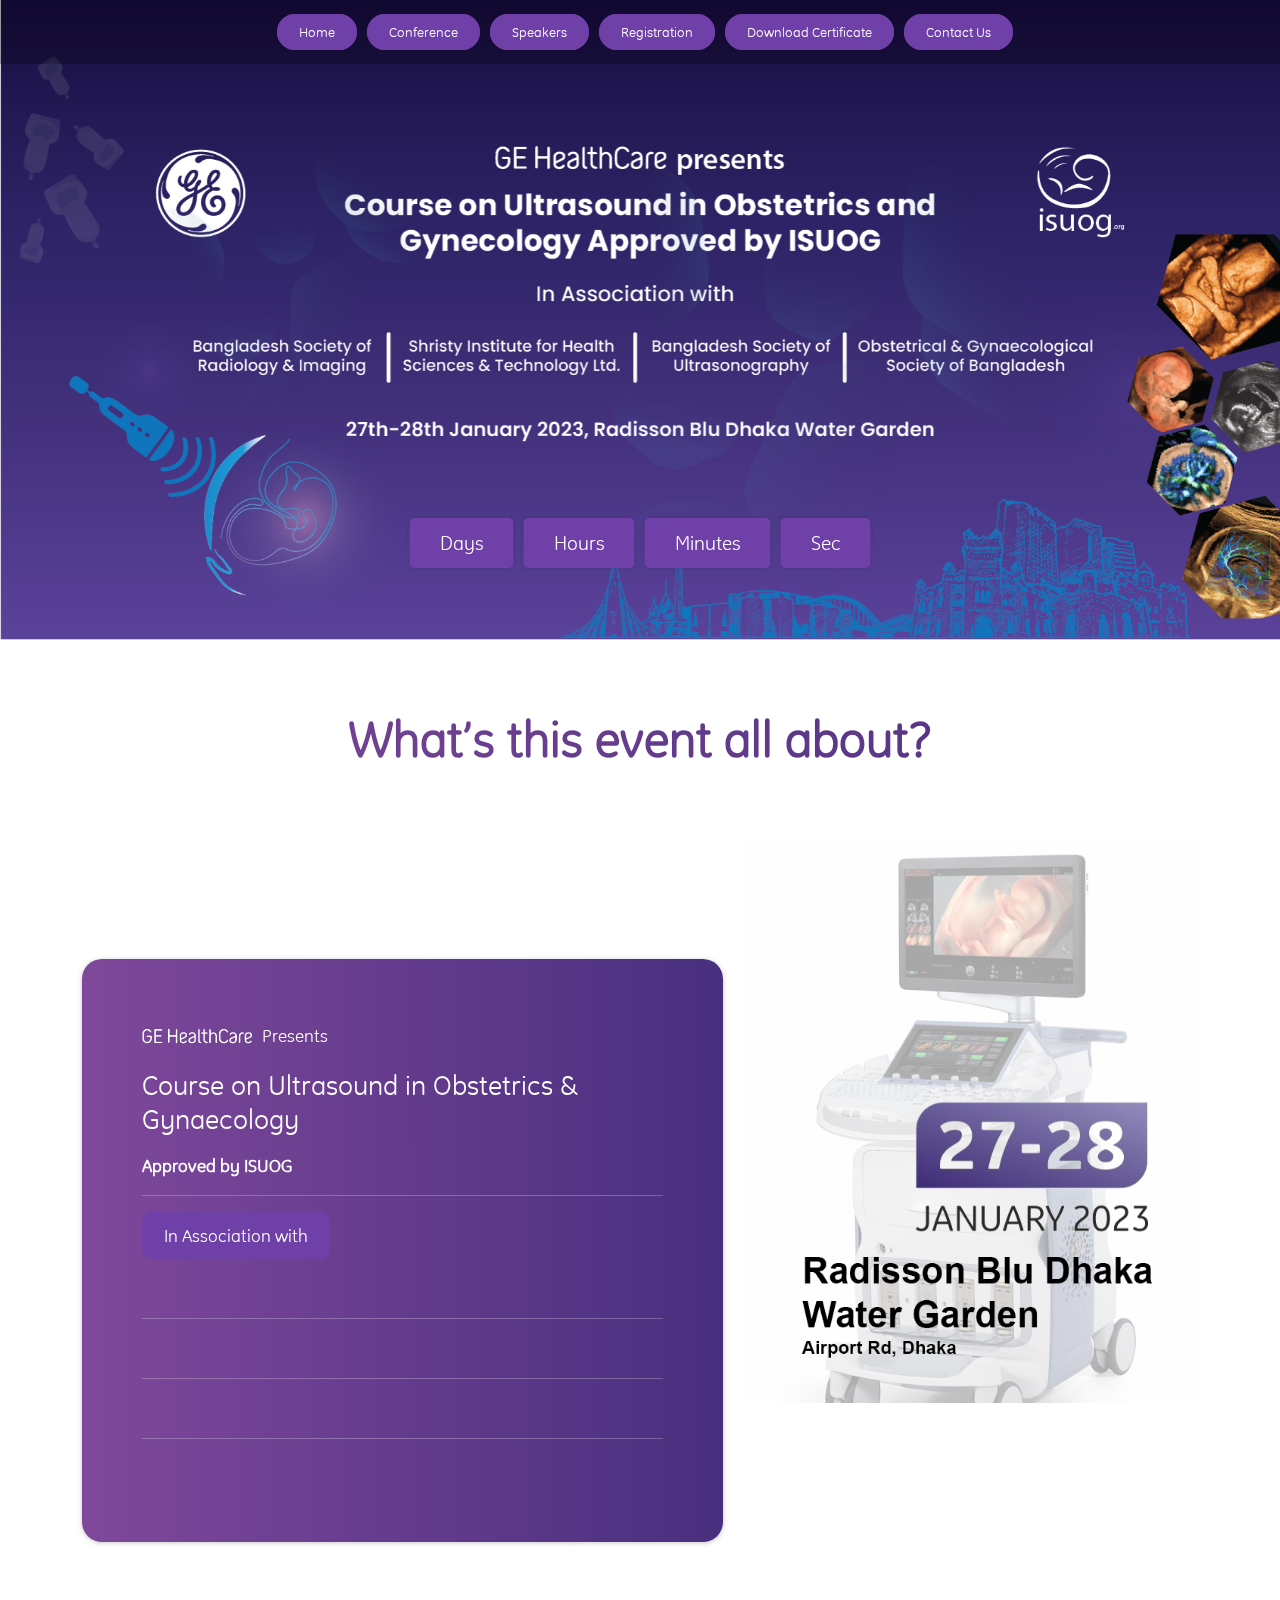
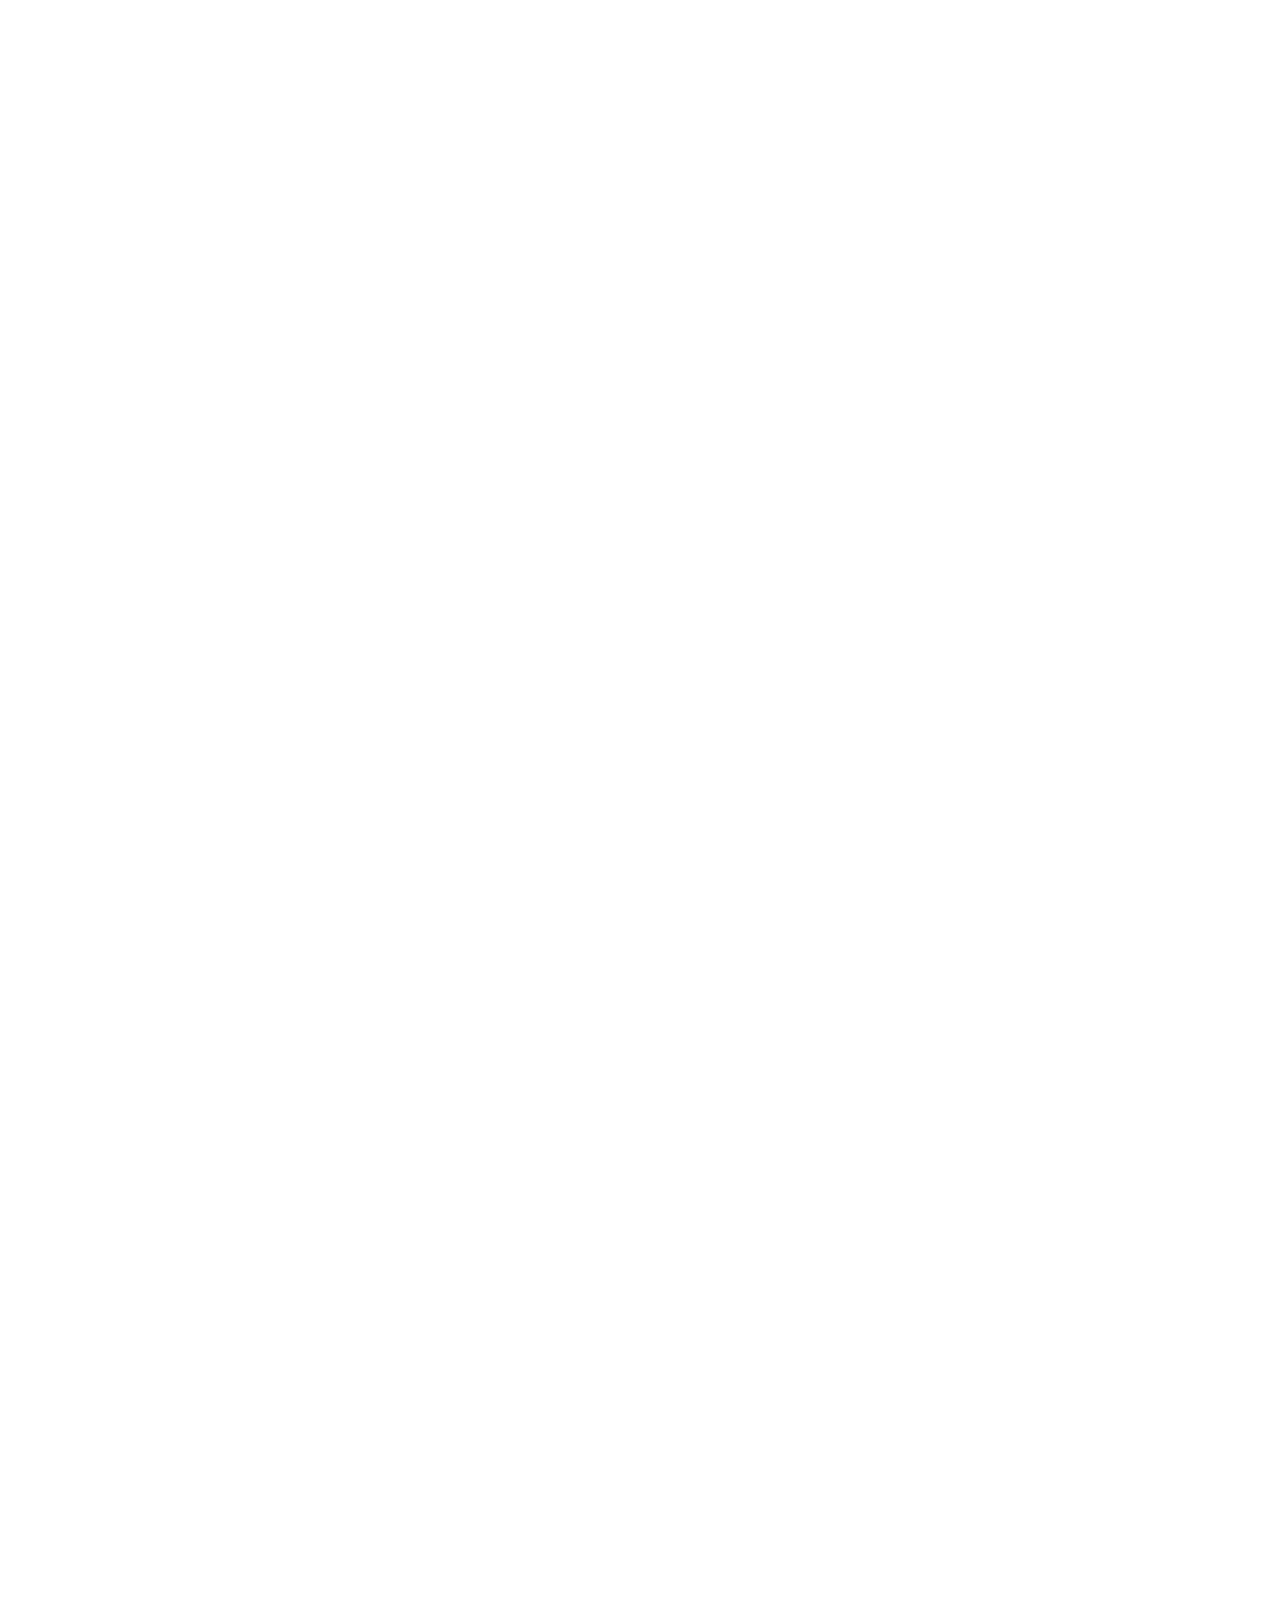
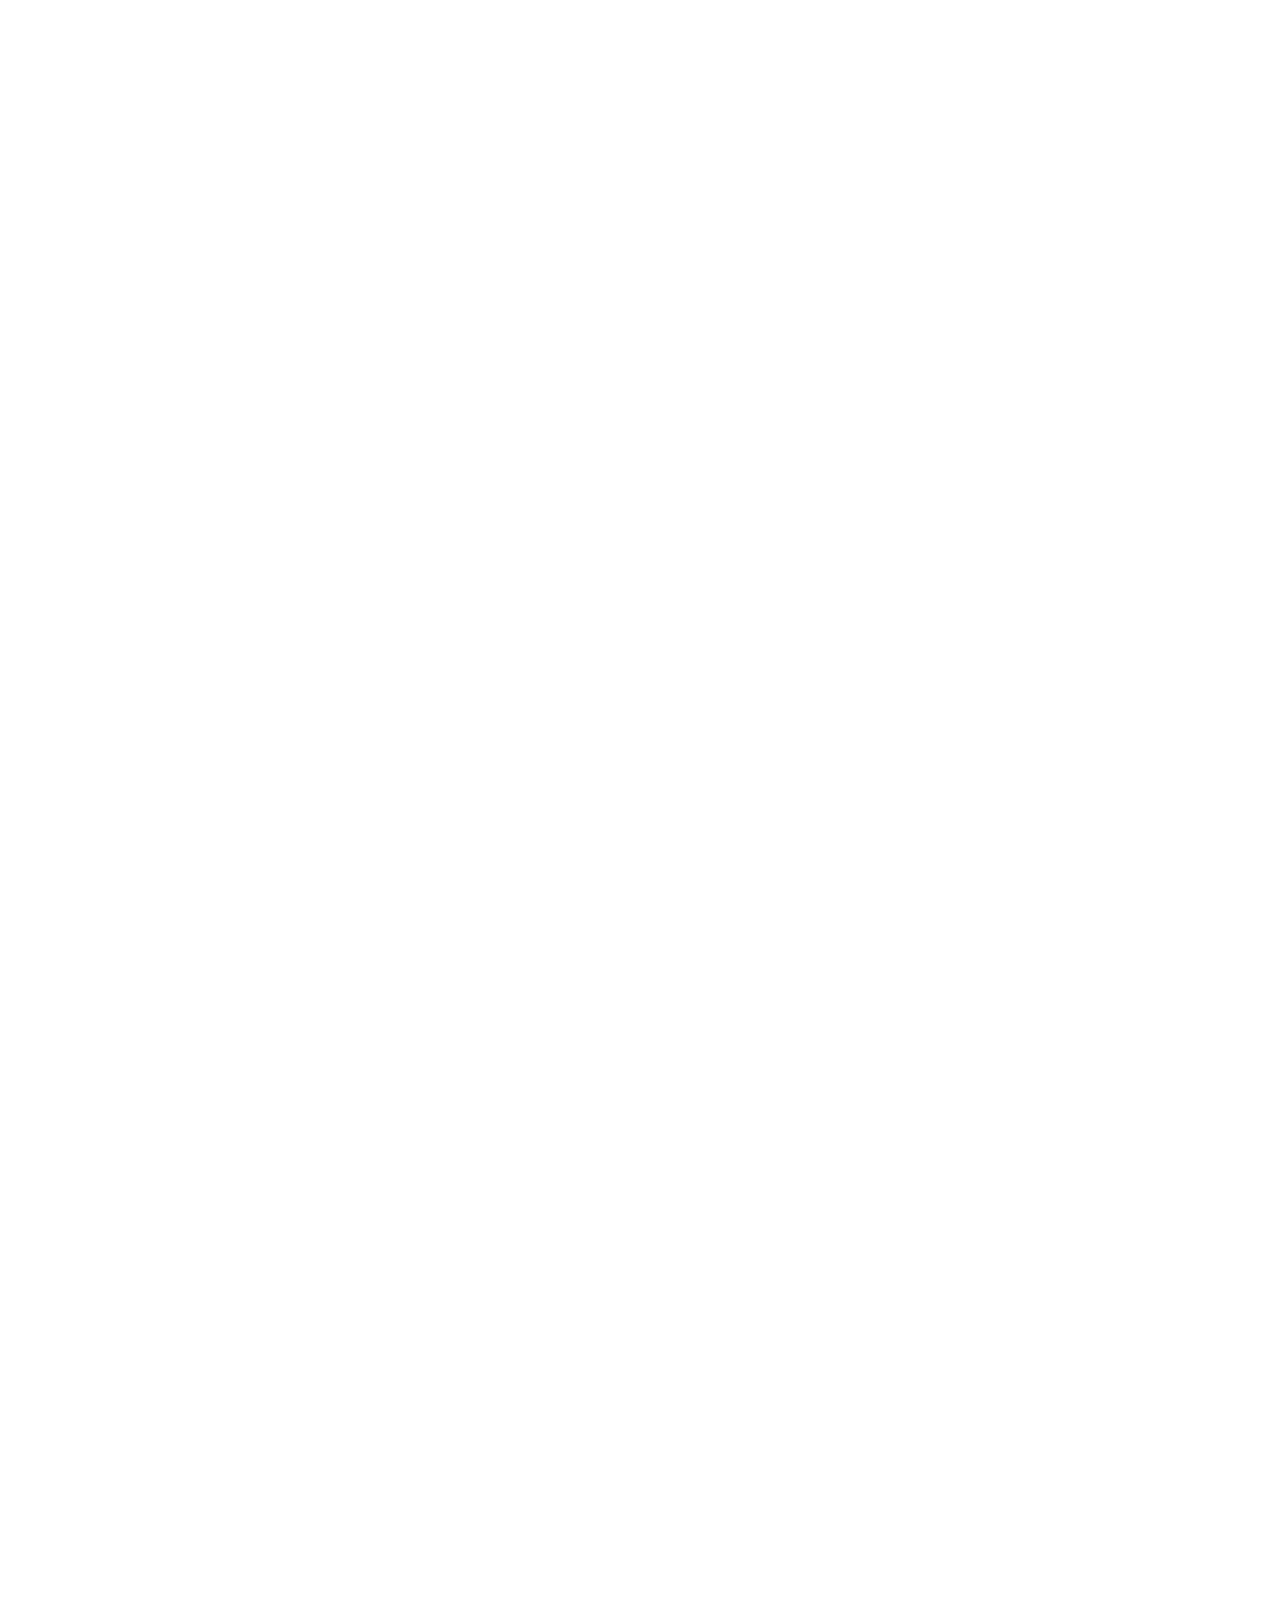
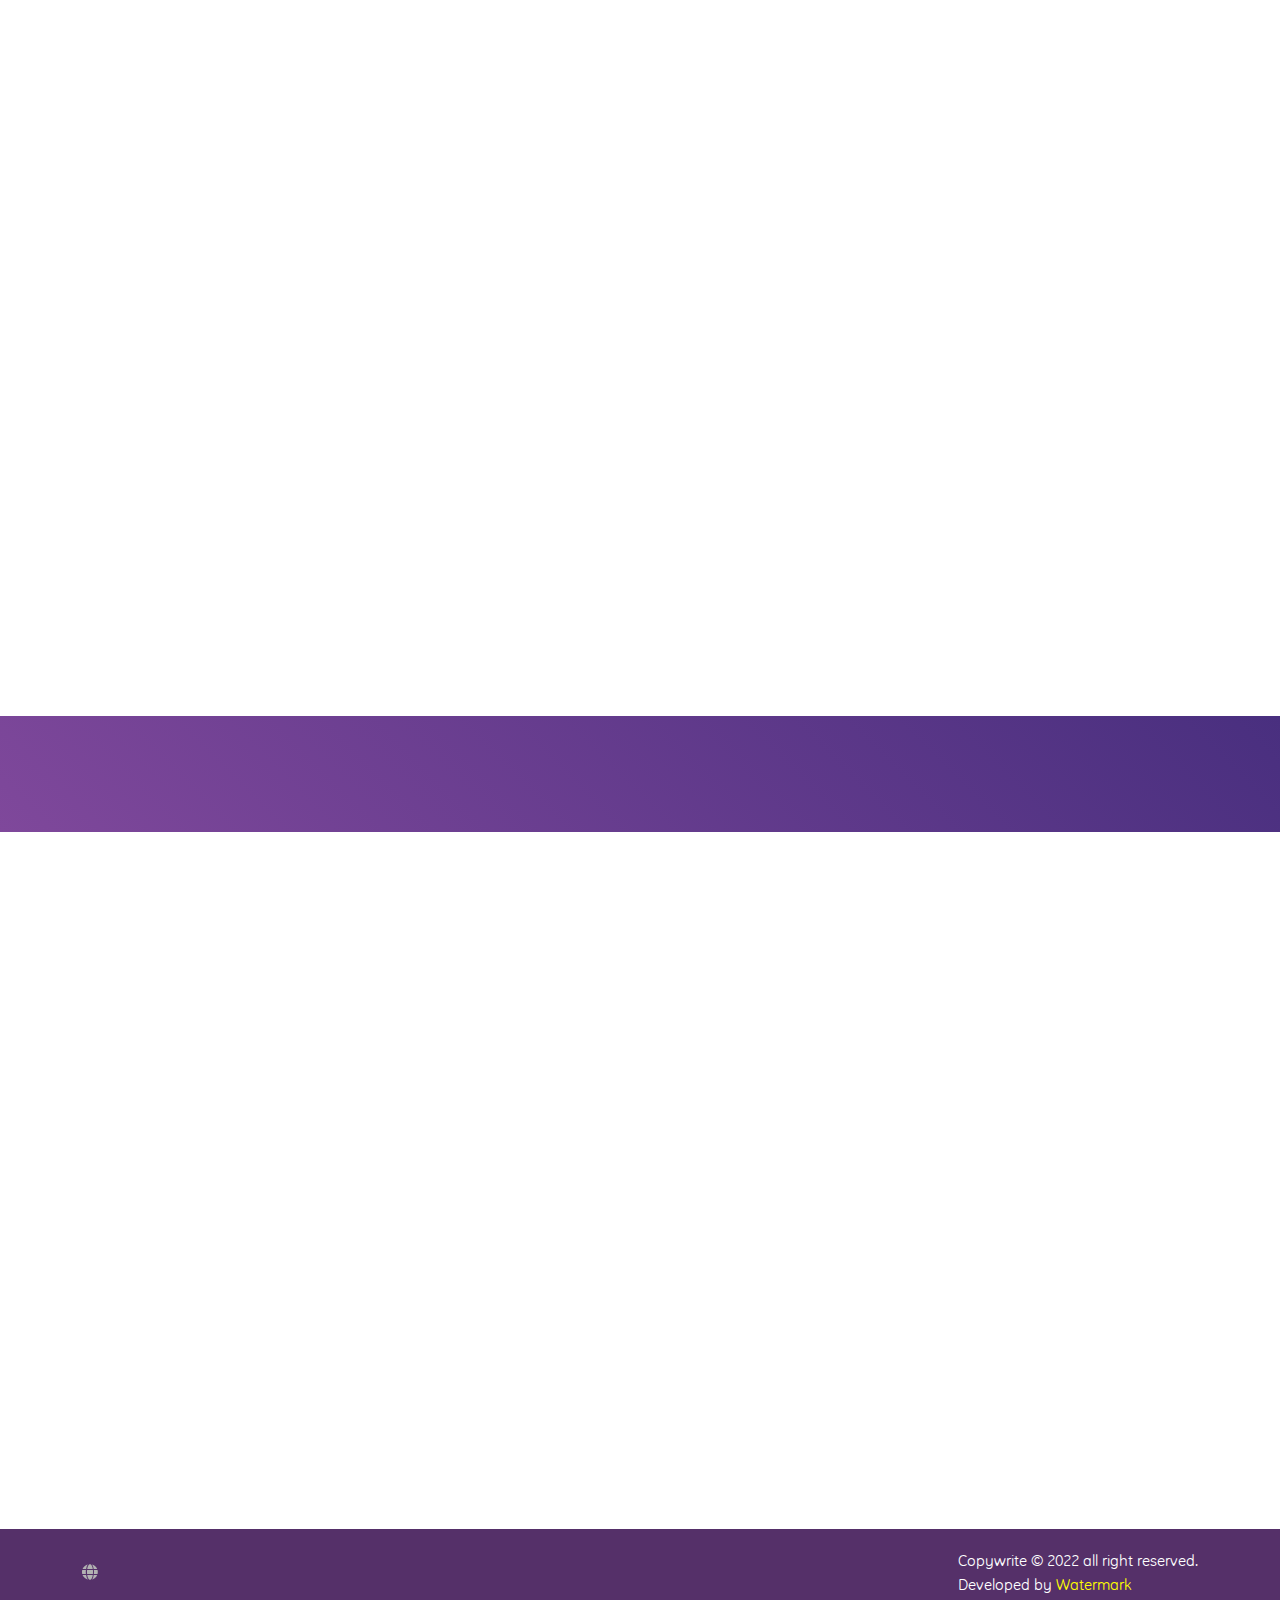
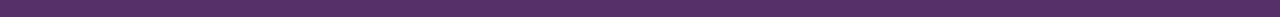
==== commit 4d44f615: "animation added" ====
--- a/index.html
+++ b/index.html
@@ -16,7 +16,7 @@
 
     <link rel="stylesheet" href="assets/lib/bootstrap/css/bootstrap.min.css">
     <link rel="stylesheet" href="assets/lib/fontawesome/css/all.css">
-    <link rel="stylesheet" href="https://cdnjs.cloudflare.com/ajax/libs/animate.css/4.1.1/animate.min.css" />
+    <link href="https://unpkg.com/aos@2.3.1/dist/aos.css" rel="stylesheet">
     <link rel="stylesheet" href="assets/css/style.css">
 
 </head>
@@ -59,19 +59,19 @@
                     <img src="img/up_banner.png" class="d-block w-100" alt="...">
 
                     <div class="timer" id="countdown">
-                        <div class="timer-wrapper">
+                        <div class="timer-wrapper" data-aos="zoom-in">
                             <div id="day" class="time"></div>
                             <span class="text">Days</span>
                         </div>
-                        <div class="timer-wrapper">
+                        <div class="timer-wrapper" data-aos="zoom-in">
                             <div id="hour" class="time"></div>
                             <span class="text">Hours</span>
                         </div>
-                        <div class="timer-wrapper">
+                        <div class="timer-wrapper" data-aos="zoom-in">
                             <div id="min" class="time"></div>
                             <span class="text">Minutes</span>
                         </div>
-                        <div class="timer-wrapper">
+                        <div class="timer-wrapper" data-aos="zoom-in">
                             <div id="sec" class="time"></div>
                             <span class="text">Sec</span>
                         </div>
@@ -86,7 +86,7 @@
 
     
 
-    <section id="about_conference">
+    <section id="about_conference" data-aos="fade-up" data-aos-duration="1000">
         <div class="container">
             <div class="section_title">
                 <h2>What’s this event all about?</h2>
@@ -102,16 +102,16 @@
                                 <hr>
                             </p>
                             <button class="button button-a-not-hover mb-3">In Association with</button>
-                            <p>Bangladesh Society of Radiology & Imaging
+                            <p data-aos="fade-down" data-aos-delay="100">Bangladesh Society of Radiology & Imaging
                                 <hr>
                             </p>
-                            <p>Shirsty Institute for Health Sciences & Technology Ltd.
+                            <p data-aos="fade-down" data-aos-delay="300">Shirsty Institute for Health Sciences & Technology Ltd.
                                 <hr>
                             </p>
-                            <p>Bangladesh Society of Ultrasonography
+                            <p data-aos="fade-down" data-aos-delay="500">Bangladesh Society of Ultrasonography
                                 <hr>
                             </p>
-                            <p>Obstetrical & Gynaecological Society of Bangladesh</p>
+                            <p data-aos="fade-down" data-aos-delay="700">Obstetrical & Gynaecological Society of Bangladesh</p>
                         </div>
                     </div>
                 </div>
@@ -122,7 +122,7 @@
                         </div>
                         <div class="mb-2">
 
-                            <div class="about_register_button">
+                            <div class="about_register_button" data-aos="zoom-in-up" data-aos-duration="1000">
                                 <a href="#registration">
                                     <img src="img/about_home_btn.png" alt="">
                                 </a>
@@ -135,7 +135,7 @@
 
             <div class="row">
 
-                <div class="col-lg-12">
+                <div class="col-lg-12" data-aos="fade-up" data-aos-duration="1000">
                     <div class="right_side_area right_description">
                         <div class="right_side_about_container">
                             <h3>Conference Activities</h3>
@@ -155,7 +155,7 @@
                                             aria-labelledby="headingOne" data-bs-parent="#accordionExample">
                                             <div class="accordion-body">
                                                 <ul class="con_timimg">
-                                                    <li>
+                                                    <li data-aos="fade-up" data-aos-delay="100">
                                                         <div class="icon_timimg">
                                                             <i class="fa fa-clock"></i> 9.00 am
                                                         </div>
@@ -164,7 +164,7 @@
                                                         </div>
                                                         <hr>
                                                     </li>
-                                                    <li>
+                                                    <li data-aos="fade-up" data-aos-delay="100">
                                                         <div class="icon_timimg">
                                                             <i class="fa fa-clock"></i> 9.15 am
                                                         </div>
@@ -175,7 +175,7 @@
                                                         </div>
                                                         <hr>
                                                     </li>
-                                                    <li>
+                                                    <li data-aos="fade-up" data-aos-delay="100">
                                                         <div class="icon_timimg">
                                                             <i class="fa fa-clock"></i> 9.45 am
                                                         </div>
@@ -185,7 +185,7 @@
                                                         </div>
                                                         <hr>
                                                     </li>
-                                                    <li>
+                                                    <li data-aos="fade-up" data-aos-delay="100">
                                                         <div class="icon_timimg">
                                                             <i class="fa fa-clock"></i> 10.15 am
                                                         </div>
@@ -196,7 +196,7 @@
                                                         </div>
                                                         <hr>
                                                     </li>
-                                                    <li>
+                                                    <li data-aos="fade-up" data-aos-delay="100">
                                                         <div class="icon_timimg">
                                                             <i class="fa fa-clock"></i> 10.45 am
                                                         </div>
@@ -206,7 +206,7 @@
                                                         </div>
                                                         <hr>
                                                     </li>
-                                                    <li>
+                                                    <li data-aos="fade-up" data-aos-delay="100">
                                                         <div class="icon_timimg">
                                                             <i class="fa fa-clock"></i> 11.15 am
                                                         </div>
@@ -215,7 +215,7 @@
                                                         </div>
                                                         <hr>
                                                     </li>
-                                                    <li>
+                                                    <li data-aos="fade-up" data-aos-delay="100">
                                                         <div class="icon_timimg">
                                                             <i class="fa fa-clock"></i> 11.45 am
                                                         </div>
@@ -226,7 +226,7 @@
                                                         </div>
                                                         <hr>
                                                     </li>
-                                                    <li>
+                                                    <li data-aos="fade-up" data-aos-delay="100">
                                                         <div class="icon_timimg">
                                                             <i class="fa fa-clock"></i> 12.15 am
                                                         </div>
@@ -237,7 +237,7 @@
                                                         </div>
                                                         <hr>
                                                     </li>
-                                                    <li>
+                                                    <li data-aos="fade-up" data-aos-delay="100">
                                                         <div class="icon_timimg">
                                                             <i class="fa fa-clock"></i> 12.45 am
                                                         </div>
@@ -247,7 +247,7 @@
                                                         </div>
                                                         <hr>
                                                     </li>
-                                                    <li>
+                                                    <li data-aos="fade-up" data-aos-delay="100">
                                                         <div class="icon_timimg">
                                                             <i class="fa fa-clock"></i> 1:15 pm
                                                         </div>
@@ -256,7 +256,7 @@
                                                         </div>
                                                         <hr>
                                                     </li>
-                                                    <li>
+                                                    <li data-aos="fade-up" data-aos-delay="100">
                                                         <div class="icon_timimg">
                                                             <i class="fa fa-clock"></i> 2:30 pm
                                                         </div>
@@ -267,7 +267,7 @@
                                                         </div>
                                                         <hr>
                                                     </li>
-                                                    <li>
+                                                    <li data-aos="fade-up" data-aos-delay="100">
                                                         <div class="icon_timimg">
                                                             <i class="fa fa-clock"></i> 3:00 pm
                                                         </div>
@@ -278,7 +278,7 @@
                                                         </div>
                                                         <hr>
                                                     </li>
-                                                    <li>
+                                                    <li data-aos="fade-up" data-aos-delay="100">
                                                         <div class="icon_timimg">
                                                             <i class="fa fa-clock"></i> 3:45 pm
                                                         </div>
@@ -288,7 +288,7 @@
                                                         </div>
                                                         <hr>
                                                     </li>
-                                                    <li>
+                                                    <li data-aos="fade-up" data-aos-delay="100">
                                                         <div class="icon_timimg">
                                                             <i class="fa fa-clock"></i> 4:15 pm
                                                         </div>
@@ -297,7 +297,7 @@
                                                         </div>
                                                         <hr>
                                                     </li>
-                                                    <li>
+                                                    <li data-aos="fade-up" data-aos-delay="100">
                                                         <div class="icon_timimg">
                                                             <i class="fa fa-clock"></i> 4:45 pm
                                                         </div>
@@ -308,7 +308,7 @@
                                                         </div>
                                                         <hr>
                                                     </li>
-                                                    <li>
+                                                    <li data-aos="fade-up" data-aos-delay="100">
                                                         <div class="icon_timimg">
                                                             <i class="fa fa-clock"></i> 5:45 pm
                                                         </div>
@@ -317,7 +317,7 @@
                                                         </div>
                                                         <hr>
                                                     </li>
-                                                    <li>
+                                                    <li data-aos="fade-up" data-aos-delay="100">
                                                         <div class="icon_timimg">
                                                             <i class="fa fa-clock"></i> 6:30 pm
                                                         </div>
@@ -327,7 +327,7 @@
                                                         </div>
                                                         <hr>
                                                     </li>
-                                                    <li>
+                                                    <li data-aos="fade-up" data-aos-delay="100">
                                                         <div class="icon_timimg">
                                                             <i class="fa fa-clock"></i> 7:00 pm
                                                         </div>
@@ -338,7 +338,7 @@
                                                         </div>
                                                         <hr>
                                                     </li>
-                                                    <li>
+                                                    <li data-aos="fade-up" data-aos-delay="100">
                                                         <div class="icon_timimg">
                                                             <i class="fa fa-clock"></i> 7:30 pm
                                                         </div>
@@ -364,7 +364,7 @@
                                             <div class="accordion-body">
 
                                                 <ul class="con_timimg">
-                                                    <li>
+                                                    <li data-aos="fade-up" data-aos-delay="100">
                                                         <div class="icon_timimg">
                                                             <i class="fa fa-clock"></i> 9.00 am
                                                         </div>
@@ -373,7 +373,7 @@
                                                         </div>
                                                         <hr>
                                                     </li>
-                                                    <li>
+                                                    <li data-aos="fade-up" data-aos-delay="100">
                                                         <div class="icon_timimg">
                                                             <i class="fa fa-clock"></i> 9.15 am
                                                         </div>
@@ -384,7 +384,7 @@
                                                         </div>
                                                         <hr>
                                                     </li>
-                                                    <li>
+                                                    <li data-aos="fade-up" data-aos-delay="100">
                                                         <div class="icon_timimg">
                                                             <i class="fa fa-clock"></i> 9.45 am
                                                         </div>
@@ -395,7 +395,7 @@
                                                         </div>
                                                         <hr>
                                                     </li>
-                                                    <li>
+                                                    <li data-aos="fade-up" data-aos-delay="100">
                                                         <div class="icon_timimg">
                                                             <i class="fa fa-clock"></i> 10.15 am
                                                         </div>
@@ -406,7 +406,7 @@
                                                         </div>
                                                         <hr>
                                                     </li>
-                                                    <li>
+                                                    <li data-aos="fade-up" data-aos-delay="100">
                                                         <div class="icon_timimg">
                                                             <i class="fa fa-clock"></i> 10.45 am
                                                         </div>
@@ -417,7 +417,7 @@
                                                         </div>
                                                         <hr>
                                                     </li>
-                                                    <li>
+                                                    <li data-aos="fade-up" data-aos-delay="100">
                                                         <div class="icon_timimg">
                                                             <i class="fa fa-clock"></i> 11.15 am
                                                         </div>
@@ -426,7 +426,7 @@
                                                         </div>
                                                         <hr>
                                                     </li>
-                                                    <li>
+                                                    <li data-aos="fade-up" data-aos-delay="100">
                                                         <div class="icon_timimg">
                                                             <i class="fa fa-clock"></i> 11.45 am
                                                         </div>
@@ -437,7 +437,7 @@
                                                         </div>
                                                         <hr>
                                                     </li>
-                                                    <li>
+                                                    <li data-aos="fade-up" data-aos-delay="100">
                                                         <div class="icon_timimg">
                                                             <i class="fa fa-clock"></i> 12.15 am
                                                         </div>
@@ -448,7 +448,7 @@
                                                         </div>
                                                         <hr>
                                                     </li>
-                                                    <li>
+                                                    <li data-aos="fade-up" data-aos-delay="100">
                                                         <div class="icon_timimg">
                                                             <i class="fa fa-clock"></i> 12.45 am
                                                         </div>
@@ -459,7 +459,7 @@
                                                         </div>
                                                         <hr>
                                                     </li>
-                                                    <li>
+                                                    <li data-aos="fade-up" data-aos-delay="100">
                                                         <div class="icon_timimg">
                                                             <i class="fa fa-clock"></i> 1:15 pm
                                                         </div>
@@ -468,7 +468,7 @@
                                                         </div>
                                                         <hr>
                                                     </li>
-                                                    <li>
+                                                    <li data-aos="fade-up" data-aos-delay="100">
                                                         <div class="icon_timimg">
                                                             <i class="fa fa-clock"></i> 2:30 pm
                                                         </div>
@@ -478,7 +478,7 @@
                                                         </div>
                                                         <hr>
                                                     </li>
-                                                    <li>
+                                                    <li data-aos="fade-up" data-aos-delay="100">
                                                         <div class="icon_timimg">
                                                             <i class="fa fa-clock"></i> 3:00 pm
                                                         </div>
@@ -488,7 +488,7 @@
                                                         </div>
                                                         <hr>
                                                     </li>
-                                                    <li>
+                                                    <li data-aos="fade-up" data-aos-delay="100">
                                                         <div class="icon_timimg">
                                                             <i class="fa fa-clock"></i> 3:30 pm
                                                         </div>
@@ -498,7 +498,7 @@
                                                         </div>
                                                         <hr>
                                                     </li>
-                                                    <li>
+                                                    <li data-aos="fade-up" data-aos-delay="100">
                                                         <div class="icon_timimg">
                                                             <i class="fa fa-clock"></i> 4:00 pm
                                                         </div>
@@ -507,7 +507,7 @@
                                                         </div>
                                                         <hr>
                                                     </li>
-                                                    <li>
+                                                    <li data-aos="fade-up" data-aos-delay="100">
                                                         <div class="icon_timimg">
                                                             <i class="fa fa-clock"></i> 4:30 pm
                                                         </div>
@@ -517,7 +517,7 @@
                                                         </div>
                                                         <hr>
                                                     </li>
-                                                    <li>
+                                                    <li data-aos="fade-up" data-aos-delay="100">
                                                         <div class="icon_timimg">
                                                             <i class="fa fa-clock"></i> 5:30 pm
                                                         </div>
@@ -543,13 +543,13 @@
         </div>
     </section>
 
-    <section id="speaker" class="speakers sec_top_80 p_bottom_80">
+    <section id="speaker" class="speakers sec_top_80 p_bottom_80" data-aos="fade-up" data-aos-duration="1000">
         <div class="container">
             <div class="section_title">
                 <h2>Our Honorable Speakers</h2>
             </div>
             <div class="row">
-                <div class="col-lg-3 col-md-6">
+                <div class="col-lg-3 col-md-6" data-aos="zoom-in" data-aos-delay="100" data-aos-duration="1000">
                     <div class="box" data-bs-toggle="modal" data-bs-target="#speakerModal_3">
                         <img src="img/speakers-3.jpg" alt="Speaker Image">
                         <div class="box_details">
@@ -558,7 +558,7 @@
                         </div>
                     </div>
                 </div>
-                <div class="col-lg-3 col-md-6">
+                <div class="col-lg-3 col-md-6" data-aos="zoom-in" data-aos-delay="100" data-aos-duration="1000">
                     <div class="box" data-bs-toggle="modal" data-bs-target="#exampleModal">
                         <img src="img/speakers-1.jpg" alt="Speaker Image">
                         <div class="box_details">
@@ -568,7 +568,7 @@
                         </div>
                     </div>
                 </div>
-                <div class="col-lg-3 col-md-6">
+                <div class="col-lg-3 col-md-6" data-aos="zoom-in" data-aos-delay="100" data-aos-duration="1000">
                     <div class="box" data-bs-toggle="modal" data-bs-target="#speakerModal_2">
                         <img src="img/speakers-2.jpg" alt="Speaker Image">
                         <div class="box_details">
@@ -579,7 +579,7 @@
                     </div>
                 </div>
                 
-                <div class="col-lg-3 col-md-6">
+                <div class="col-lg-3 col-md-6" data-aos="zoom-in" data-aos-delay="100" data-aos-duration="1000">
                     <div class="box" data-bs-toggle="modal" data-bs-target="#speakerModal_4">
                         <img src="img/speakers-4.jpg" alt="Speaker Image">
                         <div class="box_details">
@@ -593,7 +593,7 @@
 
 
                 
-                <div class="col-lg-3 col-md-6">
+                <div class="col-lg-3 col-md-6" data-aos="zoom-in" data-aos-delay="400" data-aos-duration="1000">
                     <div class="box" data-bs-toggle="modal" data-bs-target="#speakerModal_6">
                         <img src="img/dr_mohammad_akhtar_hossain.jpg" alt="Speaker Image">
                         <div class="box_details">
@@ -603,7 +603,7 @@
                         </div>
                     </div>
                 </div>
-                <div class="col-lg-3 col-md-6">
+                <div class="col-lg-3 col-md-6" data-aos="zoom-in" data-aos-delay="400" data-aos-duration="1000">
                     <div class="box" data-bs-toggle="modal" data-bs-target="#speakerModal_7">
                         <img src="img/jasmine_ara_haque.jpeg" alt="Speaker Image">
                         <div class="box_details">
@@ -613,7 +613,7 @@
                         </div>
                     </div>
                 </div>
-                <div class="col-lg-3 col-md-6">
+                <div class="col-lg-3 col-md-6" data-aos="zoom-in" data-aos-delay="400" data-aos-duration="1000">
                     <div class="box" data-bs-toggle="modal" data-bs-target="#speakerModal_8">
                         <img src="img/prof_parveen_fatima.png" alt="Speaker Image">
                         <div class="box_details">
@@ -623,7 +623,7 @@
                         </div>
                     </div>
                 </div>
-                <div class="col-lg-3 col-md-6">
+                <div class="col-lg-3 col-md-6" data-aos="zoom-in" data-aos-delay="400" data-aos-duration="1000">
                     <div class="box" data-bs-toggle="modal" data-bs-target="#speakerModal_5">
                         <img src="img/dr_swati_munshi.png" alt="Speaker Image">
                         <div class="box_details">
@@ -747,7 +747,7 @@
         </div>
     </section> -->
 
-    <section class="registration" id="registration">
+    <section class="registration" id="registration" data-aos="fade-up" data-aos-duration="1000">
         <div class="container">
             <div class="section_title">
                 <h2>Join the Conference</h2>
@@ -808,7 +808,7 @@
 
     <section id="sponsors" class="sponsors sec_top_80">
         <div class="container">
-            <div class="section_title white presented_by d-flex justify-content-center">
+            <div class="section_title white presented_by d-flex justify-content-center" data-aos="zoom-in">
                 <h2>Presented by - </h2> 
                 <img src="img/ge_health.png" class="sponsors_image ms-3" alt="Sponsors Image">
             </div>
@@ -820,7 +820,7 @@
 
 
 
-    <section id="contact" class="contact sec_bottom_80">
+    <section id="contact" class="contact sec_bottom_80" data-aos="fade-up" data-aos-duration="1000">
         <div class="container">
             <div class="section_title">
                 <h2>Contact Us</h2>
@@ -1227,8 +1227,13 @@
     <script src="assets//lib/jquery/jquery.min.js"></script>
     <script src="assets/lib/bootstrap/js/bootstrap.min.js"></script>
     <script src="assets/js/countdown.js"></script>
+    <script src="https://unpkg.com/aos@2.3.1/dist/aos.js"></script>
     <script src="assets/js/jquery.js"></script>
 
+    <script>
+        AOS.init();
+    </script>
+
 </body>
 
 </html>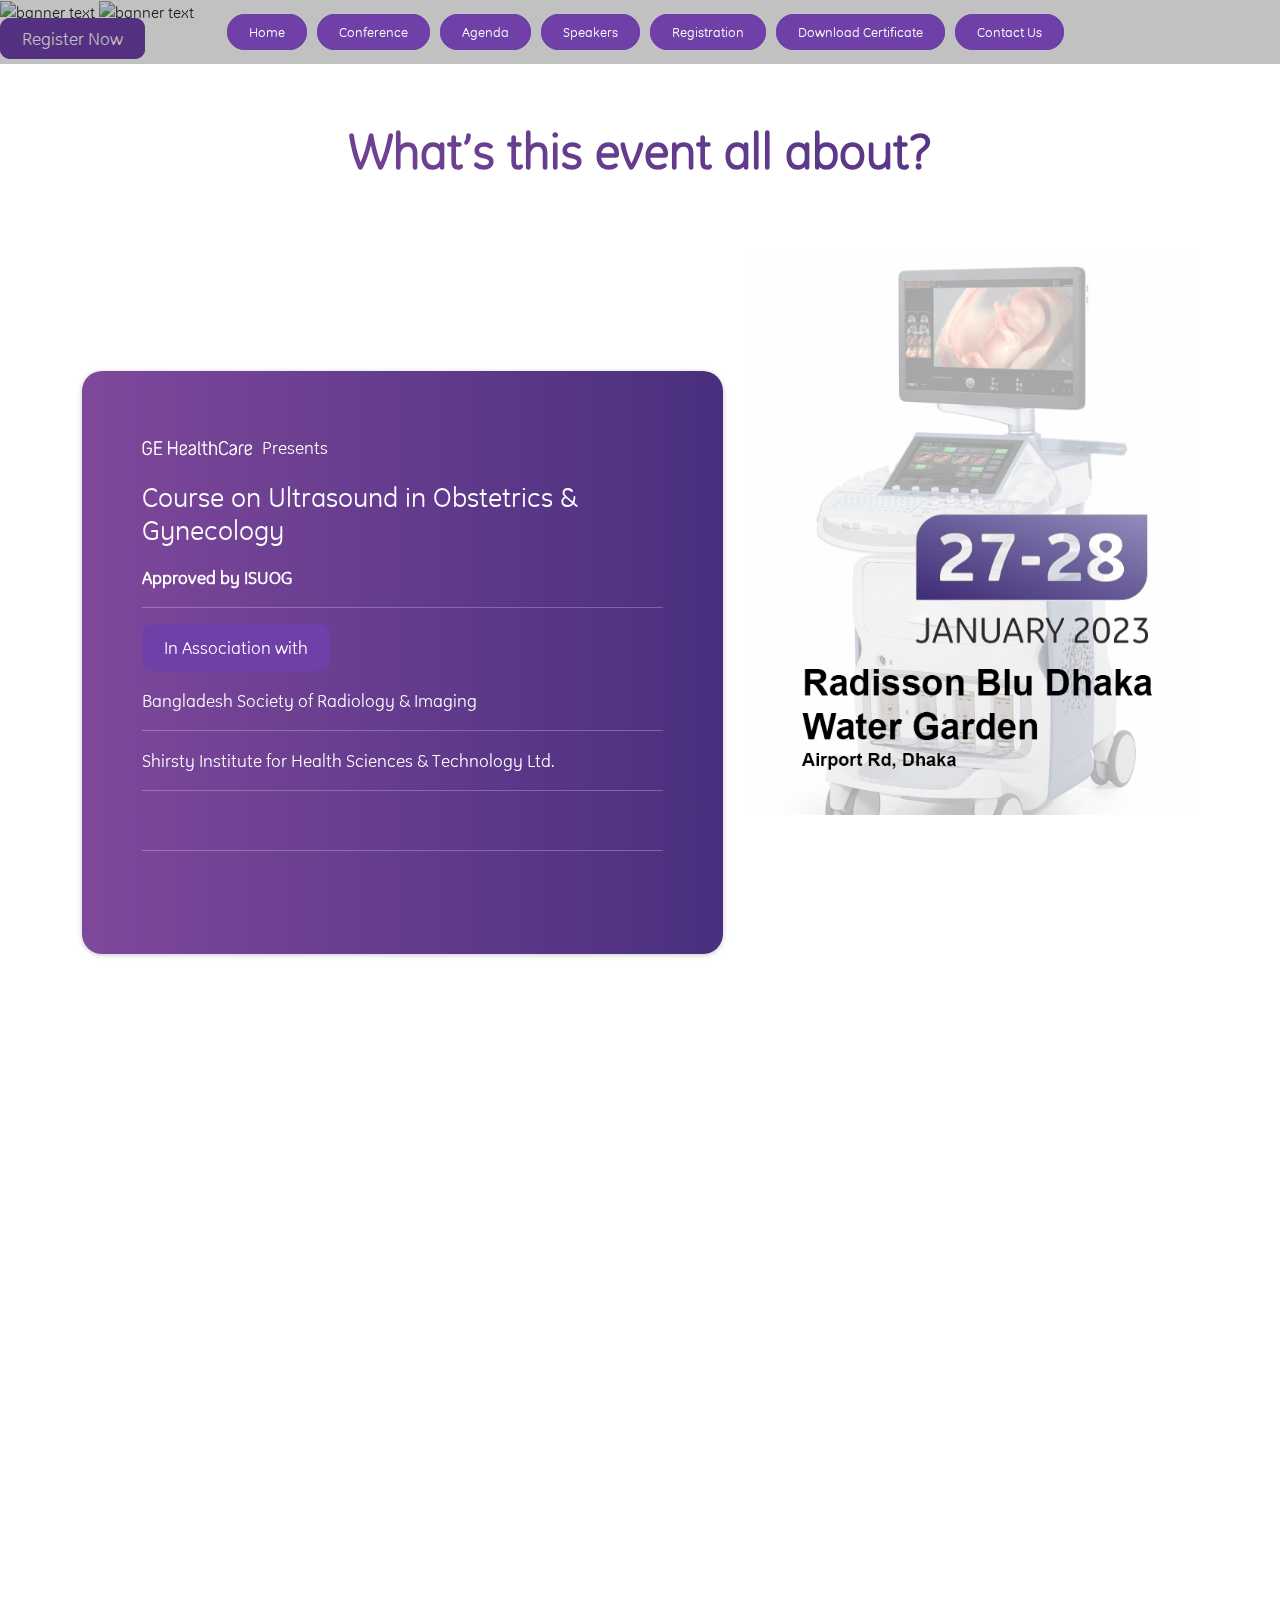
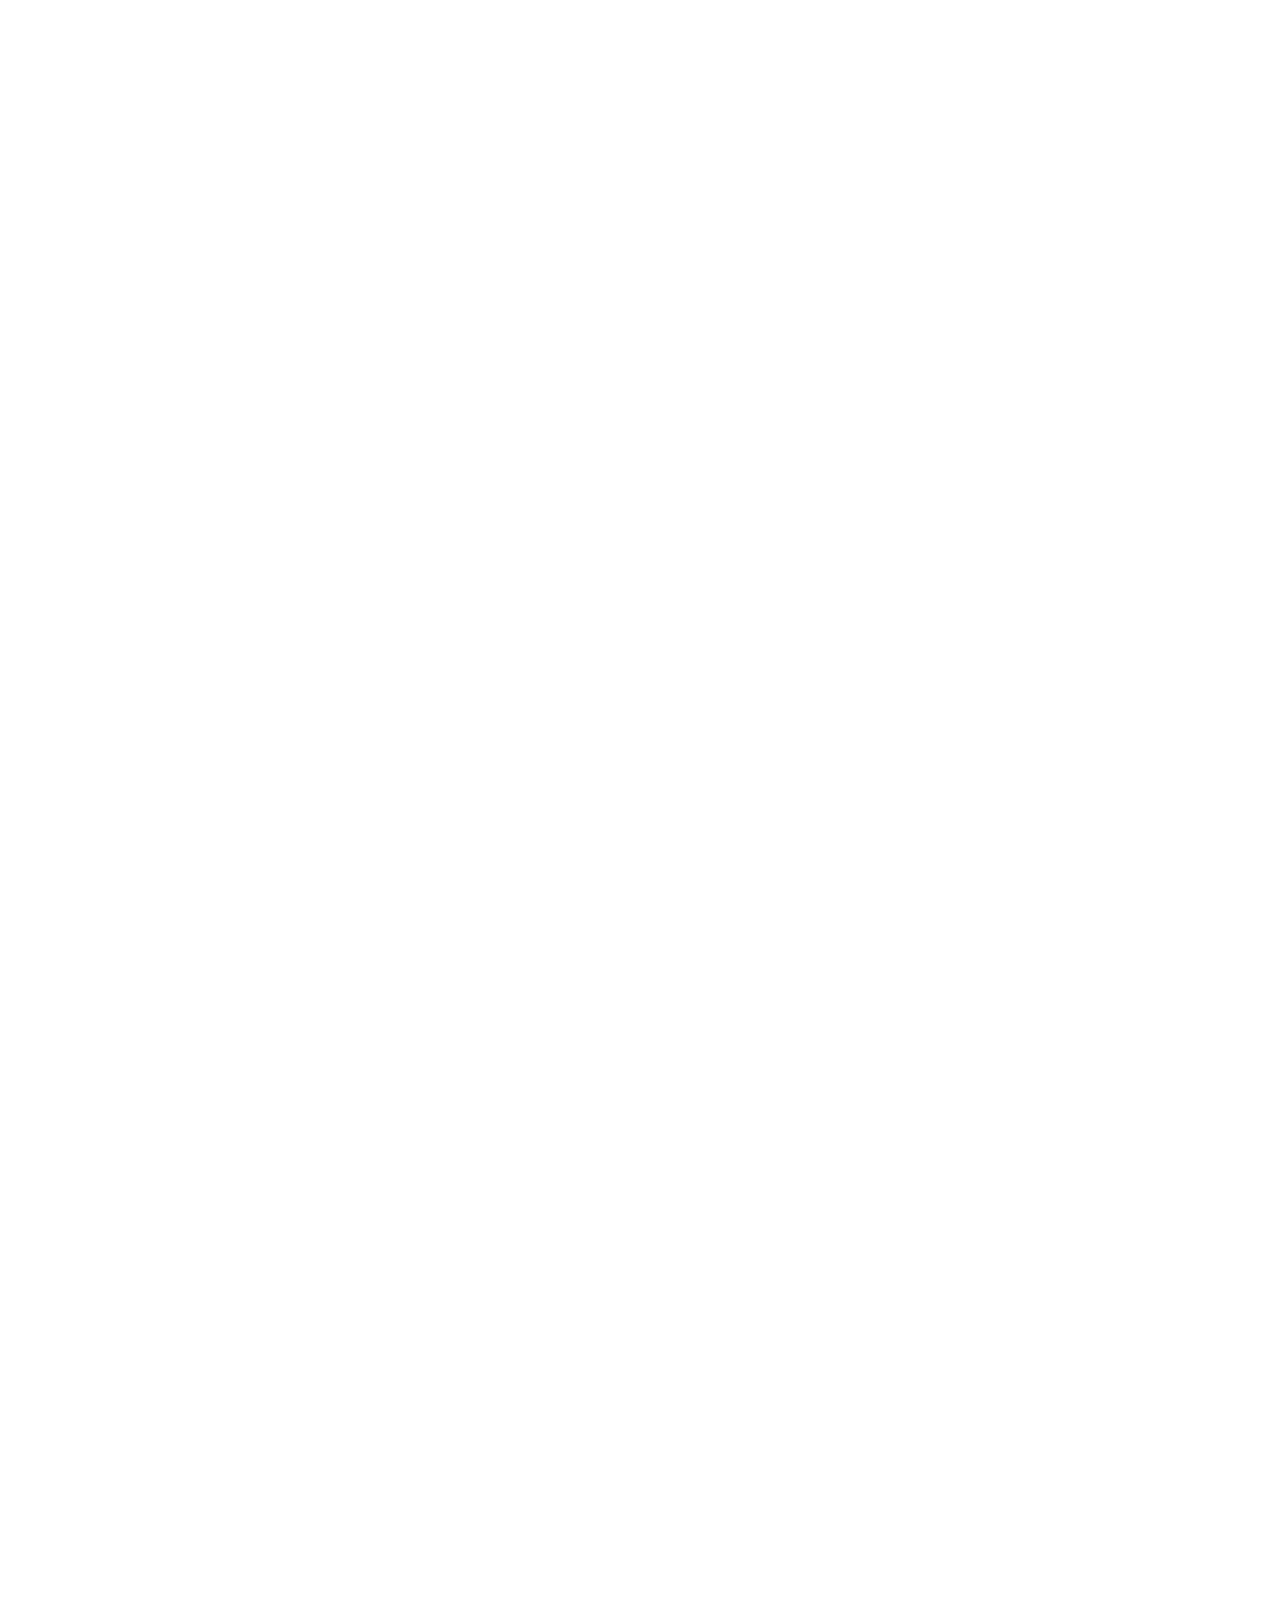
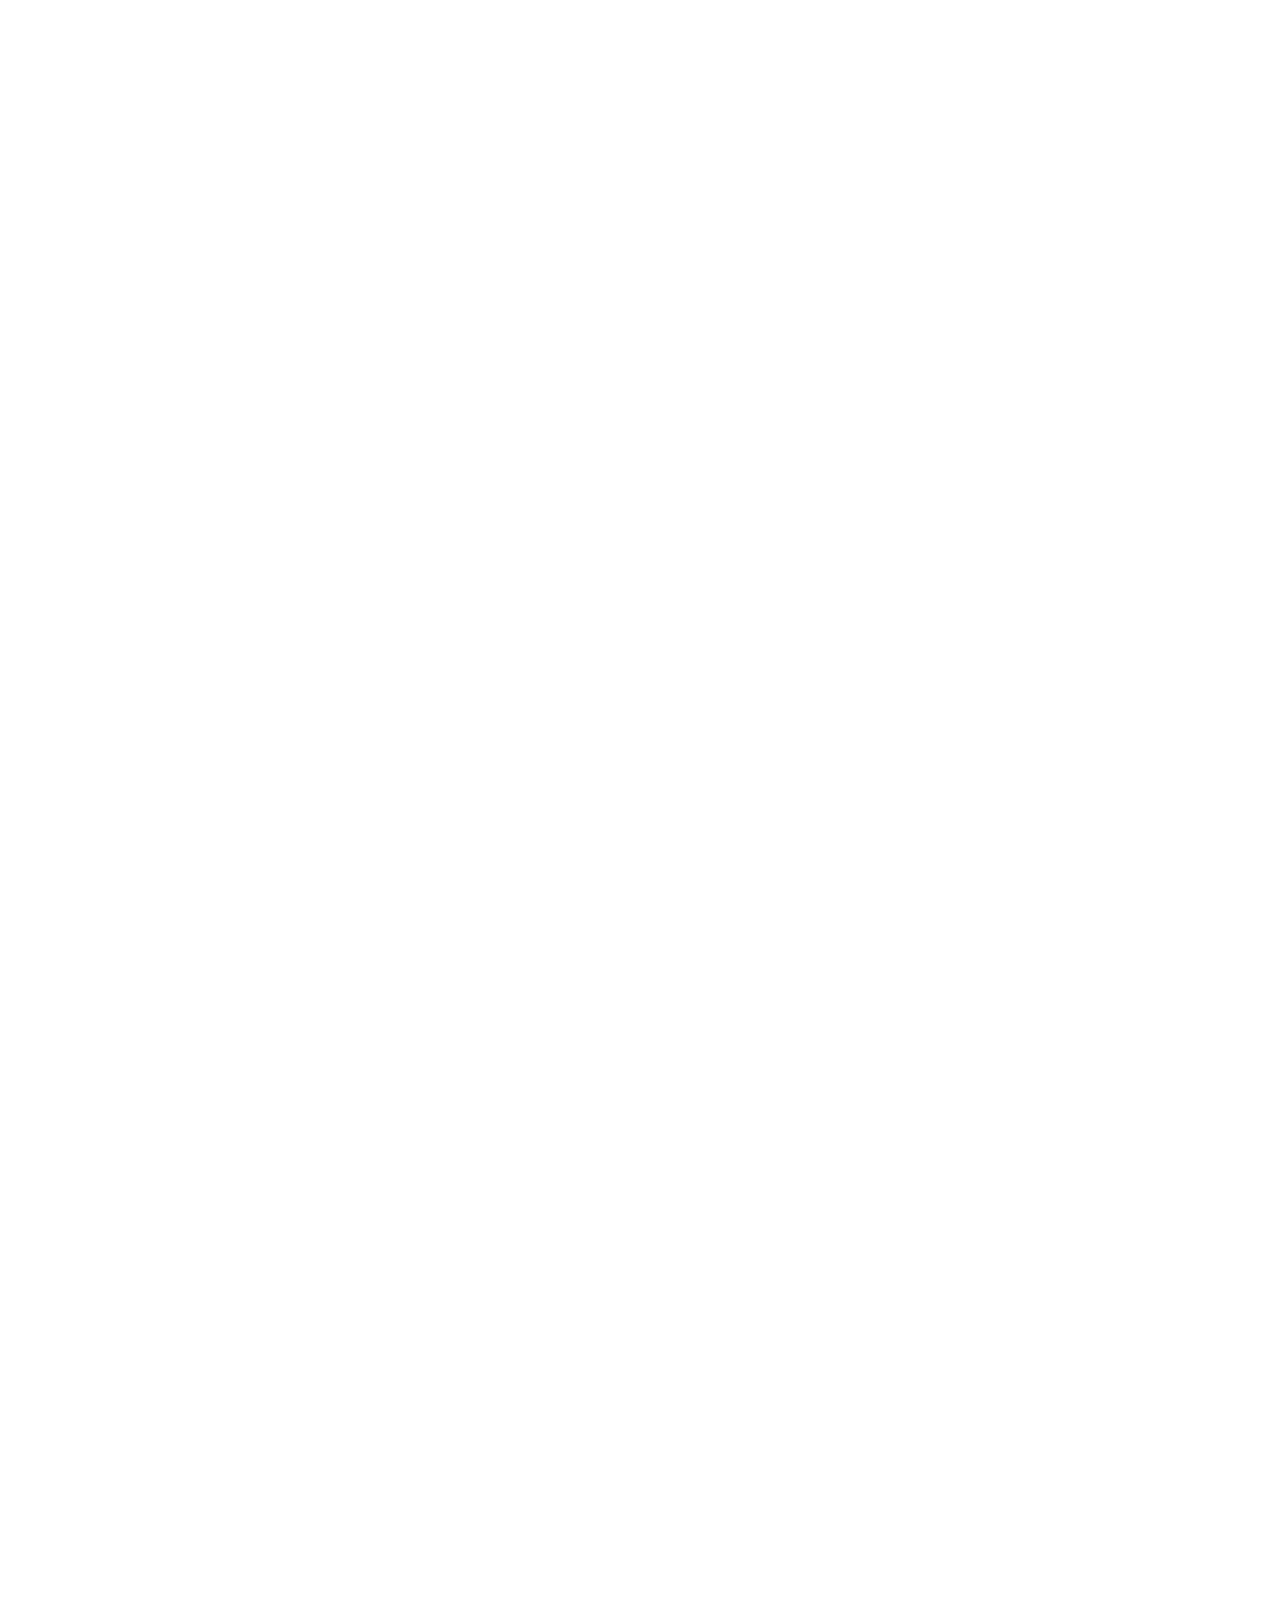
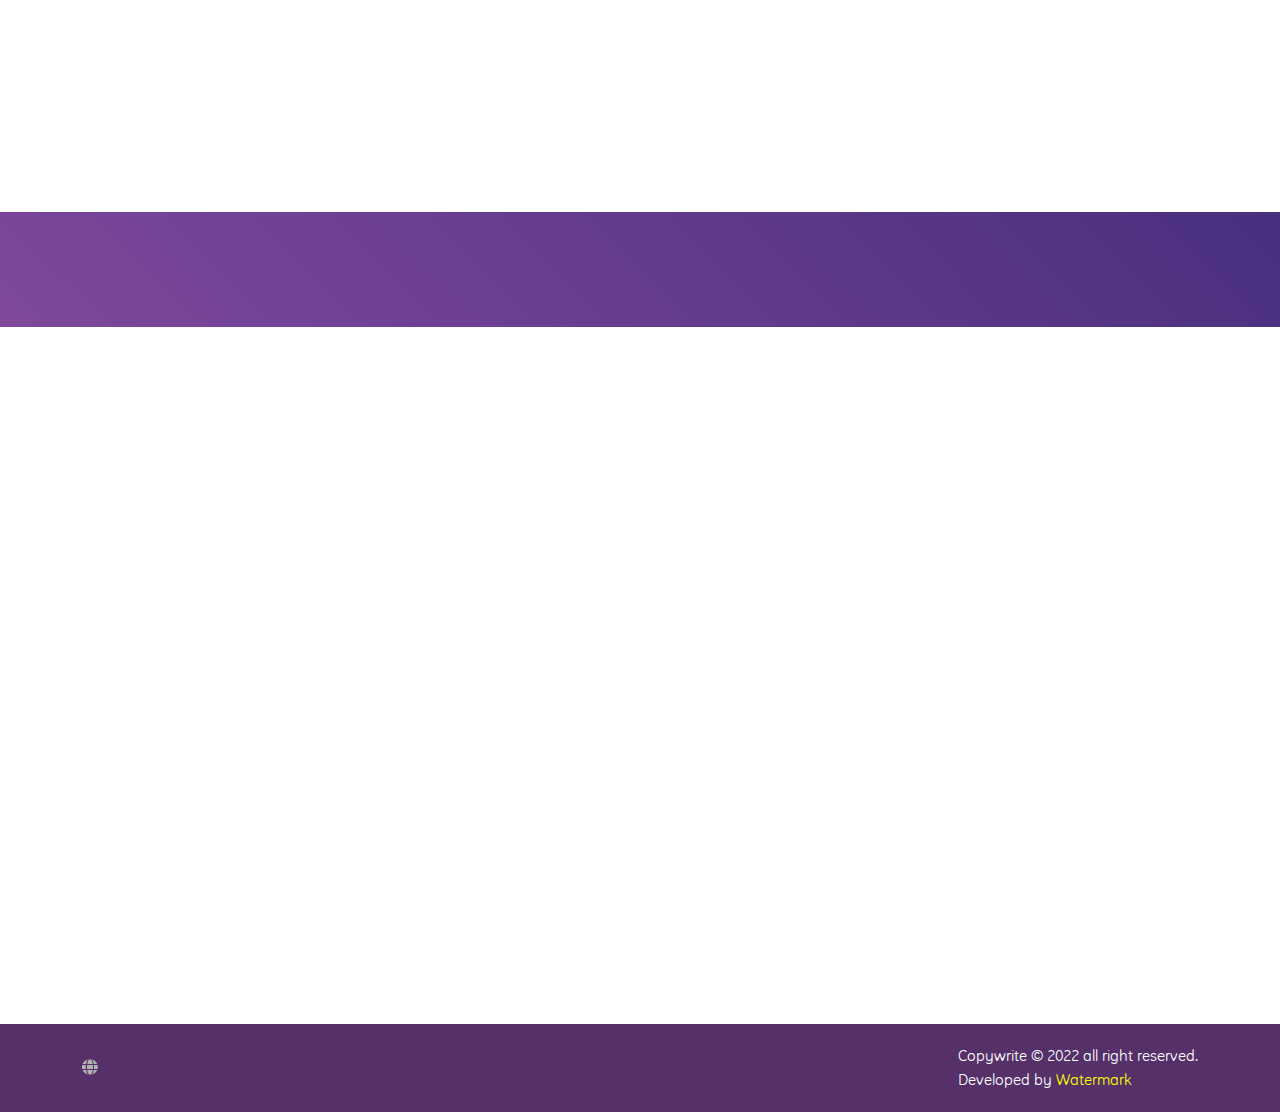
==== commit e5a0778b: "done" ====
--- a/index.html
+++ b/index.html
@@ -34,6 +34,7 @@
                         <ul>
                             <li><a href="#home">Home</a></li>
                             <li><a href="#about_conference">Conference</a></li>
+                            <li><a href="#agenda">Agenda</a></li>
                             <li><a href="#speaker">Speakers</a></li>
                             <!-- <li><a href="#query_section">Query</a></li> -->
                             <li><a href="#registration">Registration</a></li>
@@ -53,38 +54,58 @@
 
     <div class="mobile_home" id="home">
 
-        <div id="carouselExampleControls" class="carousel slide" data-bs-ride="carousel">
-            <div class="carousel-inner">
-                <div class="carousel-item active">
-                    <img src="img/up_banner.png" class="d-block w-100" alt="...">
-
-                    <div class="timer" id="countdown">
-                        <div class="timer-wrapper" data-aos="zoom-in">
-                            <div id="day" class="time"></div>
-                            <span class="text">Days</span>
-                        </div>
-                        <div class="timer-wrapper" data-aos="zoom-in">
-                            <div id="hour" class="time"></div>
-                            <span class="text">Hours</span>
-                        </div>
-                        <div class="timer-wrapper" data-aos="zoom-in">
-                            <div id="min" class="time"></div>
-                            <span class="text">Minutes</span>
-                        </div>
-                        <div class="timer-wrapper" data-aos="zoom-in">
-                            <div id="sec" class="time"></div>
-                            <span class="text">Sec</span>
-                        </div>
-                        <!-- <a href="#registration" class="mt-5 button button-a text-center"> Register Now</a> -->
-                    </div>
-                </div>
-            </div>
-            
-        </div>
-
+        <img src="img/banner_text.png" alt="banner text" class="home_banner_text" data-aos="zoom-in" data-aos-duration="1000">
+        <img src="img/mobile_home_text.png" alt="banner text" class="home_banner_text_mobile" data-aos="zoom-in" data-aos-duration="1000">
+        
+        <div class="mobile_coundown">
+            <div class="timer" id="countdown" >
+                <div class="timer-wrapper" data-aos="zoom-in" data-aos-duration="700">
+                    <div id="day" class="time"></div>
+                    <span class="text">Days</span>
+                </div>
+                <div class="timer-wrapper" data-aos="zoom-in" data-aos-duration="700">
+                    <div id="hour" class="time"></div>
+                    <span class="text">Hours</span>
+                </div>
+                <div class="timer-wrapper" data-aos="zoom-in" data-aos-duration="700">
+                    <div id="min" class="time"></div>
+                    <span class="text">Minutes</span>
+                </div>
+                <div class="timer-wrapper" data-aos="zoom-in" data-aos-duration="700">
+                    <div id="sec" class="time"></div>
+                    <span class="text">Sec</span>
+                </div>
+            </div>
+            <div class="home-register-button" data-aos="fade-up" data-aos-duration="700">
+                <a href="#registration" class="mt-5 button button-a text-center"> Register Now</a>
+            </div>
+        </div>
     </div>
 
-    
+    <!-- <div class="timer flex-column" id="countdown" >
+        <div class="countDown d-flex">
+            <div class="timer-wrapper" data-aos="zoom-in">
+                <div id="day" class="time"></div>
+                <span class="text">Days</span>
+            </div>
+            <div class="timer-wrapper" data-aos="zoom-in">
+                <div id="hour" class="time"></div>
+                <span class="text">Hours</span>
+            </div>
+            <div class="timer-wrapper" data-aos="zoom-in">
+                <div id="min" class="time"></div>
+                <span class="text">Minutes</span>
+            </div>
+            <div class="timer-wrapper" data-aos="zoom-in">
+                <div id="sec" class="time"></div>
+                <span class="text">Sec</span>
+            </div>
+        </div>
+        <div>
+
+            <a href="#registration" class="mt-5 button button-a text-center"> Register Now</a>
+        </div> -->
+
 
     <section id="about_conference" data-aos="fade-up" data-aos-duration="1000">
         <div class="container">
@@ -96,8 +117,8 @@
                 <div class="col-lg-7">
                     <div class="right_side_area">
                         <div class="right_side_about_container">
-                            <p class="d-flex align-items-center"> <img src="img/ge_health-2.png" width="110px" style="margin-right: 10px;"> Presents</p>
-                            <h3>Course on Ultrasound in Obstetrics & Gynaecology</h3>
+                            <p class="d-flex align-items-center logo_with_text"> <img src="img/ge_health-2.png" width="110px" style="margin-right: 10px;"> Presents</p>
+                            <h3>Course on Ultrasound in Obstetrics & Gynecology</h3>
                             <p><b>Approved by ISUOG</b>
                                 <hr>
                             </p>
@@ -135,7 +156,7 @@
 
             <div class="row">
 
-                <div class="col-lg-12" data-aos="fade-up" data-aos-duration="1000">
+                <div class="col-lg-12" id="agenda" data-aos="fade-up" data-aos-duration="1000">
                     <div class="right_side_area right_description">
                         <div class="right_side_about_container">
                             <h3>Conference Activities</h3>
@@ -333,7 +354,7 @@
                                                         </div>
                                                         <div class="timimg_work d-flex justify-content-between">
                                                             <span>Future of Ultrasound: </span>
-                                                            <span> Dr Shravan Subramanyam <br> MD & CEO <br> GE HealthCare South Asia</span>
+                                                            <span> Dr. Shravan Subramanyam <br> MD & CEO <br> GE HealthCare South Asia</span>
 
                                                         </div>
                                                         <hr>
@@ -573,7 +594,7 @@
                         <img src="img/speakers-2.jpg" alt="Speaker Image">
                         <div class="box_details">
                             <h3>Prof. Dr.  Ashok Khurana</h3>
-                            <p>Chairman and Cusultant in Reproductive Ultrasound,</p>
+                            <p>Chairman and Consultant in Reproductive Ultrasound,</p>
                             <p>The Ultrasound Lab, New Delhi</p>
                         </div>
                     </div>
@@ -779,7 +800,7 @@
                                         <input type="text" class="form-control custom_input" id="organization">
                                     </div>
                                 </div>
-
+                                
                                 <div class="mb-3">
                                     <label for="phone" class="form-label">Phone</label>
                                     <input type="text" class="form-control custom_input" id="phone">
@@ -792,6 +813,14 @@
                                     <label for="mailing_address" class="form-label">Address</label>
                                     <input type="text" class="form-control custom_input" id="mailing_address">
                                 </div>
+                                <div class="mb-3">
+                                    <label for="name" class="form-label">Do you have ISOUG membership?</label>
+                                    <select name="" class="form-control custom_input" id="">
+                                        <option value="">Select ...</option>
+                                        <option value="">Yes</option>
+                                        <option value="">No</option>
+                                    </select>
+                                </div>
                                 <button type="button" data-bs-toggle="modal" data-bs-target="#payment_modal"
                                     class="button button-a btn-block">Proceed to Payment</button>
                             </form>
@@ -818,8 +847,6 @@
         </div>
     </section>
 
-
-
     <section id="contact" class="contact sec_bottom_80" data-aos="fade-up" data-aos-duration="1000">
         <div class="container">
             <div class="section_title">
@@ -830,8 +857,7 @@
                 <div class="col-lg-7">
                     <div class="left_side_area">
                         <div class="map_container">
-                            <iframe
-                                src="https://www.google.com/maps/embed?pb=!1m18!1m12!1m3!1d3650.0749249831747!2d90.40669431441896!3d23.815934592187887!2m3!1f0!2f0!3f0!3m2!1i1024!2i768!4f13.1!3m3!1m2!1s0x3755c6feb6c1b7b1%3A0x76350c55ebc50c34!2sRadisson%20Blu%20Dhaka%20Water%20Garden!5e0!3m2!1sen!2sbd!4v1672149957668!5m2!1sen!2sbd"
+                            <iframe src="https://www.google.com/maps/embed?pb=!1m18!1m12!1m3!1d3651.3591479265947!2d90.40471564237674!3d23.770221917356643!2m3!1f0!2f0!3f0!3m2!1i1024!2i768!4f13.1!3m3!1m2!1s0x3755c77bbe850ccf%3A0x8c309073db90edac!2sGE%20Bangladesh!5e0!3m2!1sen!2sbd!4v1672308089750!5m2!1sen!2sbd"
                                 width="100%" height="420" style="border:0;" allowfullscreen="" loading="lazy"
                                 referrerpolicy="no-referrer-when-downgrade"></iframe>
                         </div>
@@ -846,8 +872,9 @@
                                 <li>
                                     <div class="d-flex" style="flex-direction: column ;">
                                         <span><i class="fa fa-map-marker-alt"></i> Location:</span>
-                                        <span>Radisson Blu Dhaka Water Garden</span>
-                                        <span>Airport Rd, Dhaka</span>
+                                        <span>3rd Floor, House-266, Road-19</span>
+                                        <span>Mohakhali DOHS</span>
+                                        <span>Dhaka- 1212, Bangladesh</span>
 
                                     </div>
                                 </li>
@@ -880,12 +907,12 @@
             <div class="d-flex justify-content-between align-items-center">
                 <div class="social_icons">
                     <ul>
-                        <li><a href="https://www.ge.com/bd/" target="_blank"><i class="fa fa-globe"></i></a></li>
+                        <li><a href="https://www.gehealthcare.com/" target="_blank"><i class="fa fa-globe"></i></a></li>
                     </ul>
                 </div>
                 <div class="copy_text">
-                    Copywrite &copy; 2022 all right reserved. <br> Developed by <a target="_blank"
-                        href="https://www.gehealthcare.com/">Watermark</a>
+                    
+                    Copywrite &copy; 2022 all right reserved. <br> Developed by <a target="_blank" href="http://www.watermarkbd.com/">Watermark</a>
                 </div>
             </div>
         </div>
